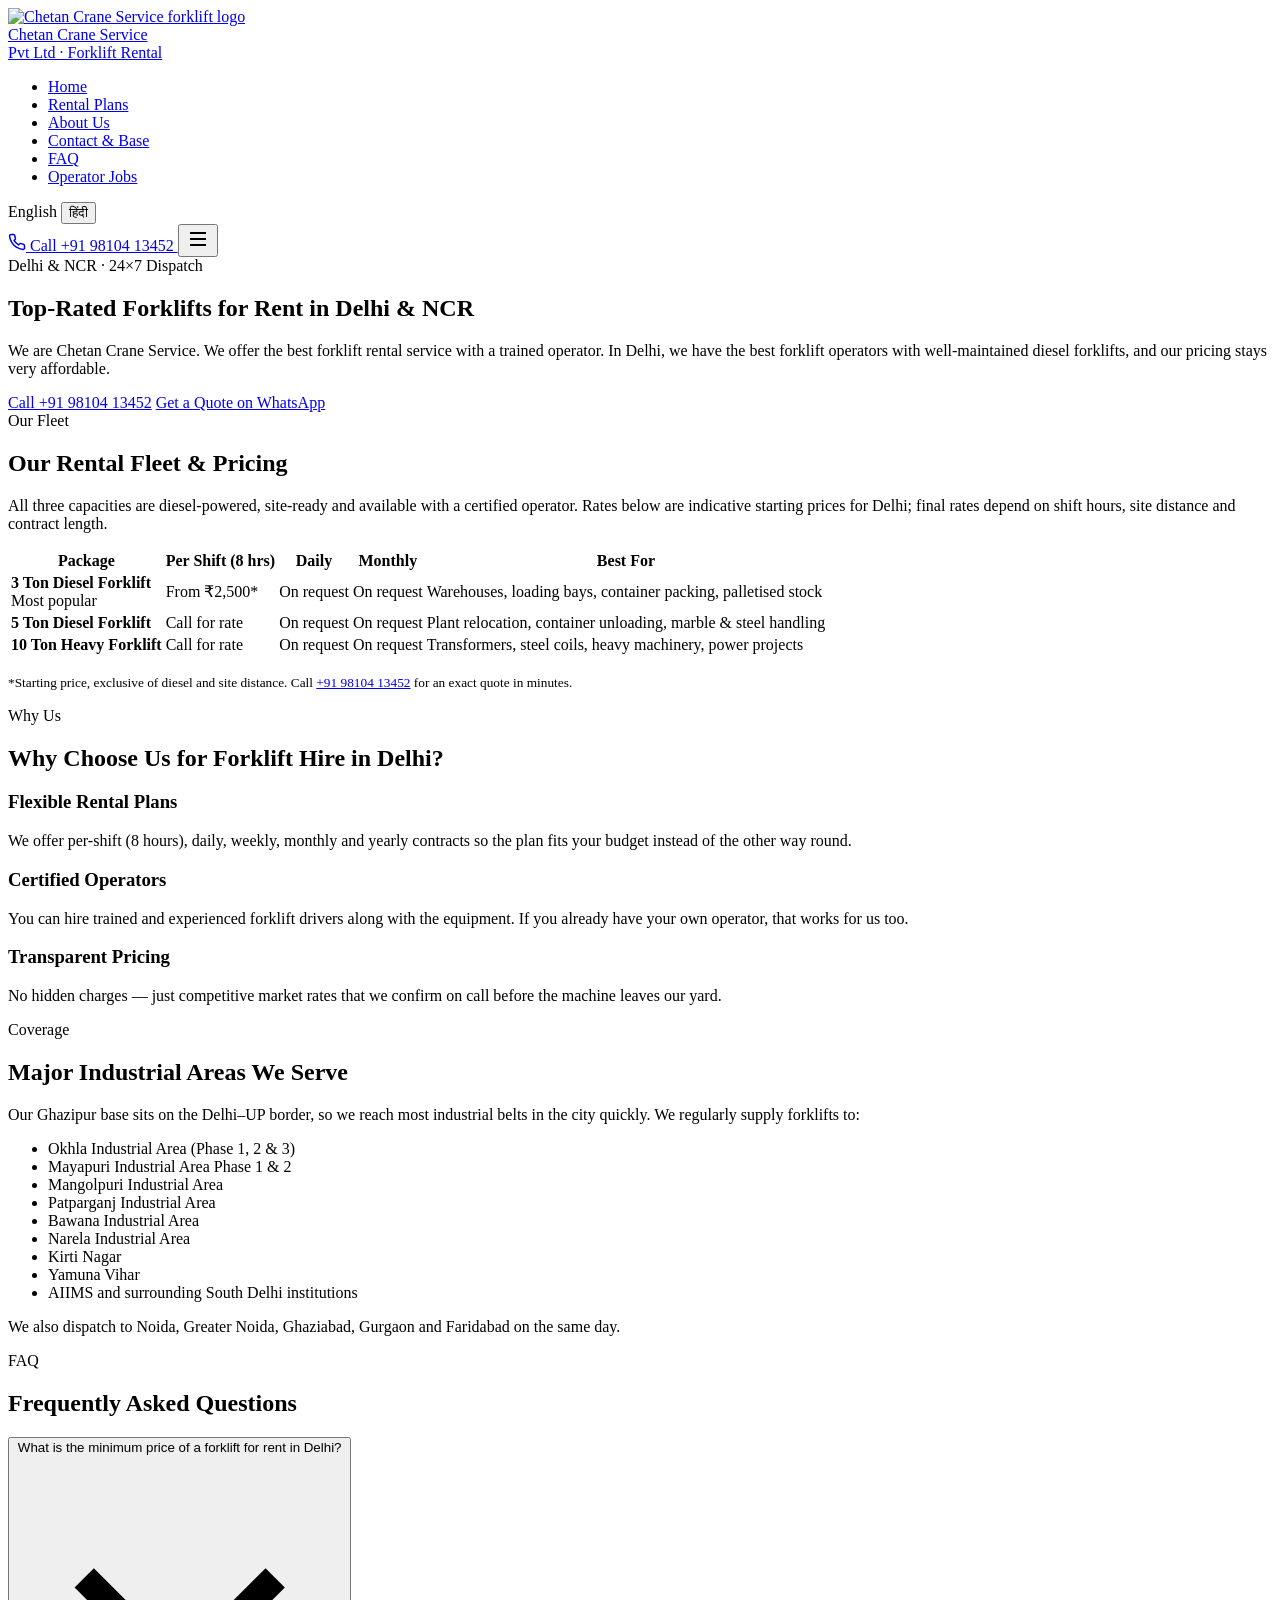
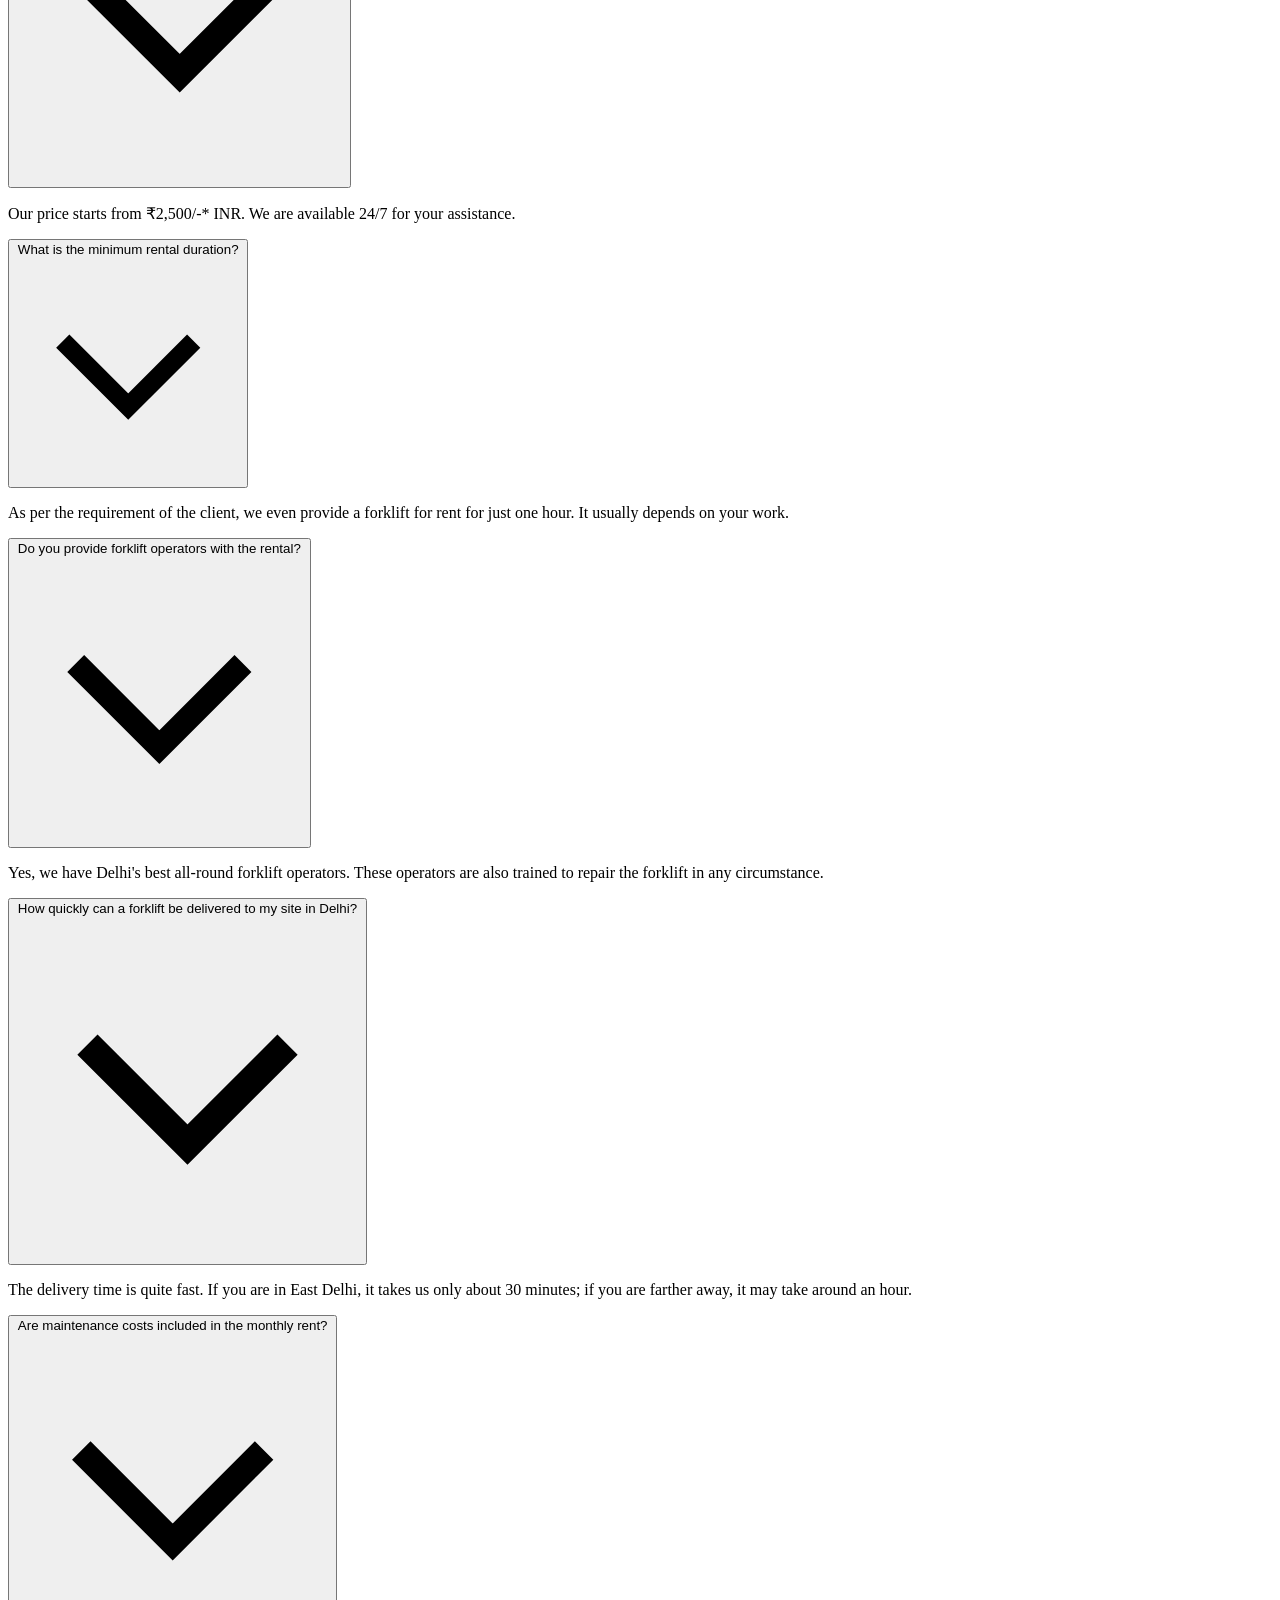
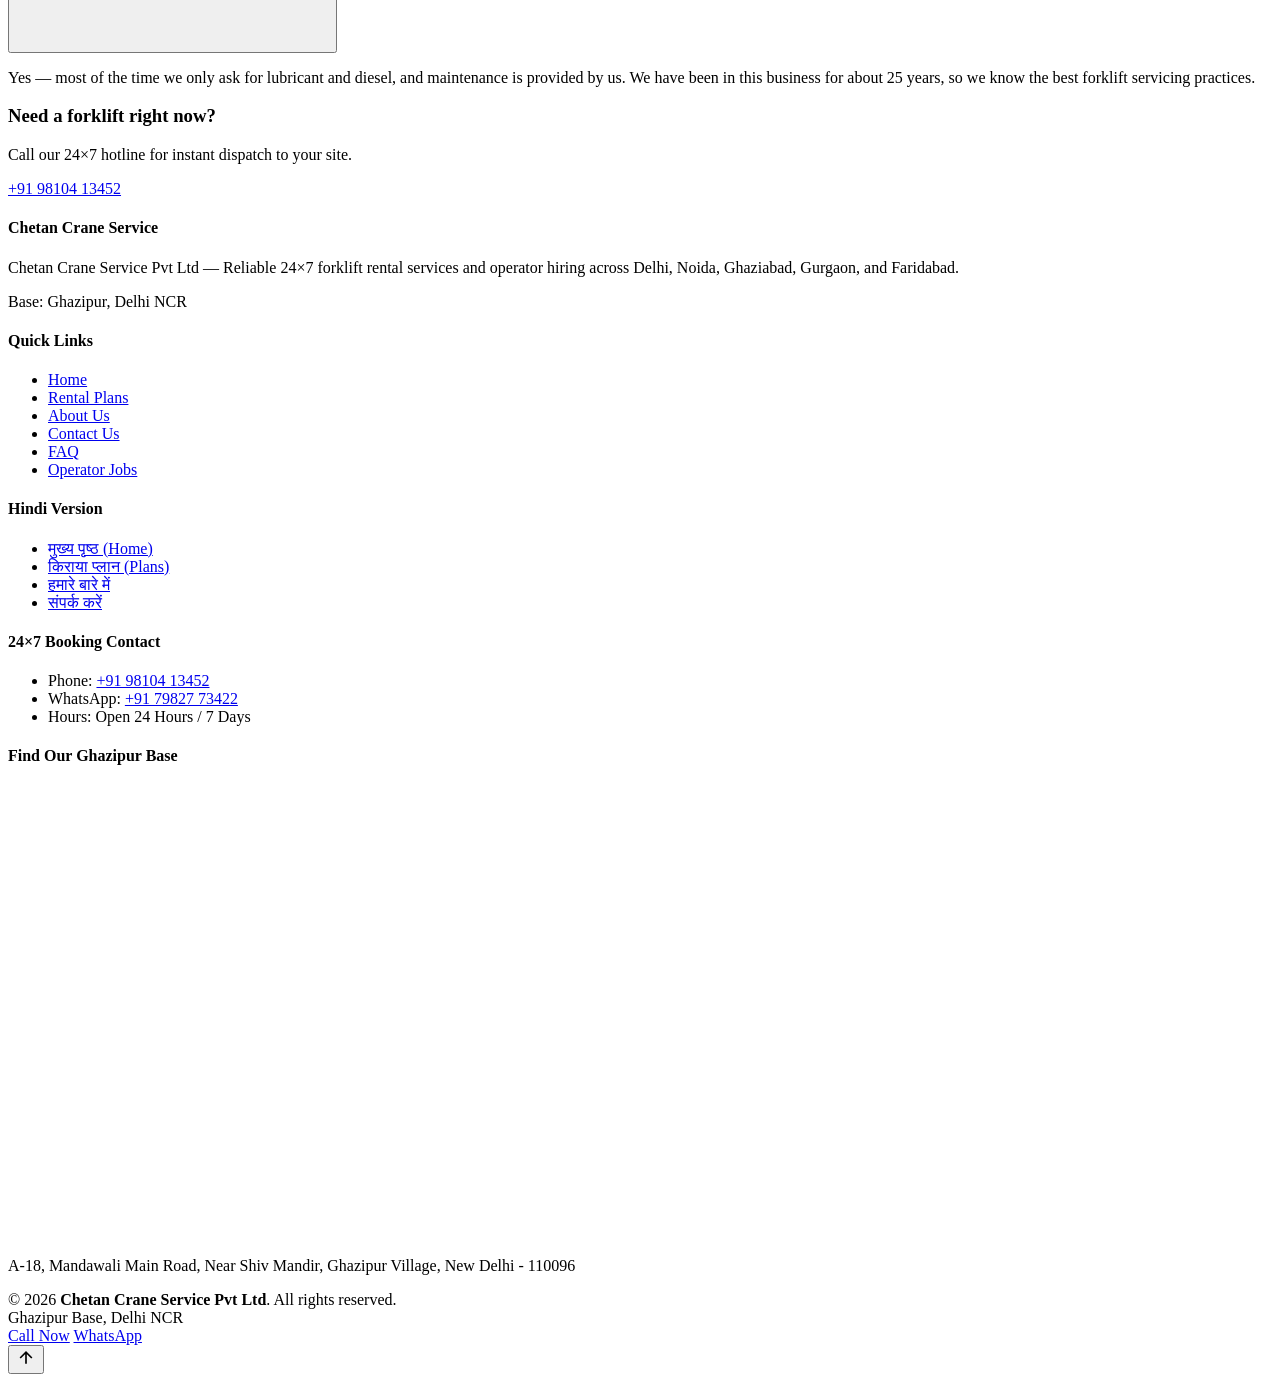
==== public/forklift-for-rent-in-delhi/index.html @ 16ef1bba "Changes Co-authored-by: Chetan19988 <47148775+Chetan19988@users.noreply.github.com>" ====
<!DOCTYPE html>
<html lang="en">
<head>
  <meta charset="UTF-8" />
  <meta name="viewport" content="width=device-width, initial-scale=1, viewport-fit=cover" />
  <link rel="icon" type="image/png" href="/favicon.png" />
  <title>Forklift For Rent In Delhi (50% OFF + 24/7 Support)</title>
  <meta name="description" content="Need a forklift for rent in Delhi? We offer electric, diesel, and heavy-duty forklifts on daily, weekly, or monthly hire. Call now for competitive rates!" />
  <meta name="keywords" content="forklift for rent in Delhi, forklift rental service in Delhi, forklift Delhi, forklift on hire Delhi NCR, 3 ton forklift rent Delhi" />

  <link rel="canonical" href="https://forkliftforrent.in/forklift-for-rent-in-delhi/" />
  <link rel="alternate" hreflang="en" href="https://forkliftforrent.in/forklift-for-rent-in-delhi/" />
  <link rel="alternate" hreflang="x-default" href="https://forkliftforrent.in/forklift-for-rent-in-delhi/" />

  <link rel="preconnect" href="https://fonts.googleapis.com" />
  <link rel="preconnect" href="https://fonts.gstatic.com" crossorigin />
  <link href="https://fonts.googleapis.com/css2?family=Plus+Jakarta+Sans:wght@400;500;600;700;800&display=swap" rel="stylesheet" />

  <script src="/js/lang.js"></script>
  <link rel="stylesheet" href="/css/style.css" />

  <meta property="og:type" content="website" />
  <meta property="og:site_name" content="Chetan Crane Service Pvt Ltd" />
  <meta property="og:locale" content="en_IN" />
  <meta property="og:title" content="Forklift For Rent In Delhi (50% OFF + 24/7 Support)" />
  <meta property="og:description" content="Diesel and heavy-duty forklifts on rent in Delhi with trained operators. Per-shift, daily, weekly and monthly hire. Call for competitive rates." />
  <meta property="og:url" content="https://forkliftforrent.in/forklift-for-rent-in-delhi/" />
  <meta property="og:image" content="https://forkliftforrent.in/forklift-logo.png" />
  <meta name="twitter:card" content="summary" />
  <meta name="twitter:title" content="Forklift For Rent In Delhi (50% OFF + 24/7 Support)" />
  <meta name="twitter:description" content="Diesel and heavy-duty forklifts on rent in Delhi with trained operators. Per-shift, daily, weekly and monthly hire." />
  <meta name="twitter:image" content="https://forkliftforrent.in/forklift-logo.png" />
  <meta name="robots" content="index, follow, max-image-preview:large, max-snippet:-1" />
  <meta name="author" content="Chetan Crane Service Pvt Ltd" />
  <meta name="geo.region" content="IN-DL" />
  <meta name="geo.placename" content="Ghazipur, New Delhi" />

  <script type="application/ld+json">{"@context":"https://schema.org","@type":"LocalBusiness","@id":"https://forkliftforrent.in/#business","name":"Chetan Crane Service Pvt Ltd","url":"https://forkliftforrent.in/forklift-for-rent-in-delhi/","image":"https://forkliftforrent.in/forklift-logo.png","logo":"https://forkliftforrent.in/forklift-logo.png","telephone":"+91-98104-13452","description":"Forklift for rent in Delhi. 3 Ton, 5 Ton and 10 Ton diesel forklifts with trained operators, available 24x7 from our Ghazipur base.","address":{"@type":"PostalAddress","streetAddress":"A-18, Mandawali Main Road, Near Shiv Mandir, Ghazipur Village","addressLocality":"New Delhi","addressRegion":"Delhi","postalCode":"110096","addressCountry":"IN"},"geo":{"@type":"GeoCoordinates","latitude":28.6252,"longitude":77.3183},"priceRange":"From INR 2500","openingHoursSpecification":[{"@type":"OpeningHoursSpecification","dayOfWeek":["Monday","Tuesday","Wednesday","Thursday","Friday","Saturday","Sunday"],"opens":"00:00","closes":"23:59"}],"areaServed":[{"@type":"City","name":"Delhi"},{"@type":"City","name":"Noida"},{"@type":"City","name":"Ghaziabad"},{"@type":"City","name":"Gurgaon"},{"@type":"City","name":"Faridabad"}]}</script>

  <script type="application/ld+json">{"@context":"https://schema.org","@type":"FAQPage","mainEntity":[{"@type":"Question","name":"What is the minimum price of a forklift for rent in Delhi?","acceptedAnswer":{"@type":"Answer","text":"Our price starts from INR 2,500/-* and we are available 24/7 for your assistance."}},{"@type":"Question","name":"What is the minimum rental duration?","acceptedAnswer":{"@type":"Answer","text":"As per the requirement of the client we even provide a forklift on rent for one hour. It usually depends on your work."}},{"@type":"Question","name":"Do you provide forklift operators with the rental?","acceptedAnswer":{"@type":"Answer","text":"Yes, we have Delhi's best all-round forklift operators. They are also trained to repair the forklift in any circumstance."}},{"@type":"Question","name":"How quickly can a forklift be delivered to my site in Delhi?","acceptedAnswer":{"@type":"Answer","text":"Delivery is quite fast. If you are in East Delhi it takes us about 30 minutes; if you are farther away it may take around an hour."}},{"@type":"Question","name":"Are maintenance costs included in the monthly rent?","acceptedAnswer":{"@type":"Answer","text":"Most of the time we only ask for diesel and lubricant; maintenance is generally handled by us. With about 25 years in this business, we know forklift servicing well."}}]}</script>
</head>
<body>

  <header class="site-header">
    <div class="container header-inner">
      <a href="/" class="brand-logo">
        <img class="brand-icon" src="/forklift-logo.png" alt="Chetan Crane Service forklift logo" width="46" height="46" />
        <div>
          <div class="brand-title">Chetan Crane Service</div>
          <div class="brand-subtitle">Pvt Ltd · Forklift Rental</div>
        </div>
      </a>

      <nav>
        <ul class="nav-menu" id="navMenu">
          <li><a href="/" class="nav-link">Home</a></li>
          <li><a href="/services.html" class="nav-link">Rental Plans</a></li>
          <li><a href="/about.html" class="nav-link">About Us</a></li>
          <li><a href="/contact.html" class="nav-link">Contact &amp; Base</a></li>
          <li><a href="/faq.html" class="nav-link">FAQ</a></li>
          <li><a href="/operator-jobs.html" class="nav-link nav-cta-link">Operator Jobs</a></li>
        </ul>
      </nav>

      <div class="header-right">
        <div class="lang-toggle" id="langTogglePill">
          <span class="lang-btn active">English</span>
          <button type="button" onclick="switchChetanLanguage('hi')" class="lang-btn">हिंदी</button>
        </div>

        <a href="tel:+919810413452" class="header-cta">
          <svg width="18" height="18" fill="none" stroke="currentColor" stroke-width="2" viewBox="0 0 24 24"><path d="M22 16.92v3a2 2 0 0 1-2.18 2 19.79 19.79 0 0 1-8.63-3.07 19.5 19.5 0 0 1-6-6 19.79 19.79 0 0 1-3.07-8.67A2 2 0 0 1 4.11 2h3a2 2 0 0 1 2 1.72 12.84 12.84 0 0 0 .7 2.81 2 2 0 0 1-.45 2.11L8.09 9.91a16 16 0 0 0 6 6l1.27-1.27a2 2 0 0 1 2.11-.45 12.84 12.84 0 0 0 2.81.7A2 2 0 0 1 22 16.92z"></path></svg>
          Call +91&nbsp;98104&nbsp;13452
        </a>

        <button class="mobile-toggle" id="mobileToggle" aria-label="Toggle navigation menu" aria-expanded="false">
          <svg width="24" height="24" fill="none" stroke="currentColor" stroke-width="2" viewBox="0 0 24 24"><path d="M4 6h16M4 12h16M4 18h16"></path></svg>
        </button>
      </div>
    </div>
  </header>

  <section class="page-hero">
    <div class="container">
      <div class="hero-badge reveal">
        <span class="pulse-dot"></span>
        Delhi &amp; NCR · 24×7 Dispatch
      </div>
      <h1 class="hero-title page-title reveal">Top-Rated Forklifts for Rent in Delhi &amp; NCR</h1>
      <p class="hero-subtitle page-subtitle reveal" data-delay="100">We are Chetan Crane Service. We offer the best forklift rental service with a trained operator. In Delhi, we have the best forklift operators with well-maintained diesel forklifts, and our pricing stays very affordable.</p>
      <div class="guarantee-buttons reveal" data-delay="160">
        <a href="tel:+919810413452" class="btn btn-primary btn-lg">Call +91&nbsp;98104&nbsp;13452</a>
        <a href="https://wa.me/917982773422?text=Hello%20Chetan%20Crane%20Service,%20I%20need%20a%20forklift%20for%20rent%20in%20Delhi." class="btn btn-whatsapp">Get a Quote on WhatsApp</a>
      </div>
    </div>
  </section>

  <section class="section">
    <div class="container">
      <div class="section-title-wrap reveal">
        <div class="section-tag">Our Fleet</div>
        <h2 class="section-title">Our Rental Fleet &amp; Pricing</h2>
      </div>

      <div class="prose-block reveal">
        <p>All three capacities are diesel-powered, site-ready and available with a certified operator. Rates below are indicative starting prices for Delhi; final rates depend on shift hours, site distance and contract length.</p>
        <table>
          <thead>
            <tr>
              <th>Package</th>
              <th>Per Shift (8 hrs)</th>
              <th>Daily</th>
              <th>Monthly</th>
              <th>Best For</th>
            </tr>
          </thead>
          <tbody>
            <tr>
              <td><strong>3 Ton Diesel Forklift</strong><br />Most popular</td>
              <td>From ₹2,500*</td>
              <td>On request</td>
              <td>On request</td>
              <td>Warehouses, loading bays, container packing, palletised stock</td>
            </tr>
            <tr>
              <td><strong>5 Ton Diesel Forklift</strong></td>
              <td>Call for rate</td>
              <td>On request</td>
              <td>On request</td>
              <td>Plant relocation, container unloading, marble &amp; steel handling</td>
            </tr>
            <tr>
              <td><strong>10 Ton Heavy Forklift</strong></td>
              <td>Call for rate</td>
              <td>On request</td>
              <td>On request</td>
              <td>Transformers, steel coils, heavy machinery, power projects</td>
            </tr>
          </tbody>
        </table>
        <p><small>*Starting price, exclusive of diesel and site distance. Call <a href="tel:+919810413452">+91 98104 13452</a> for an exact quote in minutes.</small></p>
      </div>
    </div>
  </section>

  <section class="section section-alt">
    <div class="container">
      <div class="section-title-wrap reveal">
        <div class="section-tag">Why Us</div>
        <h2 class="section-title">Why Choose Us for Forklift Hire in Delhi?</h2>
      </div>
      <div class="prose-block reveal">
        <h3>Flexible Rental Plans</h3>
        <p>We offer per-shift (8 hours), daily, weekly, monthly and yearly contracts so the plan fits your budget instead of the other way round.</p>
        <h3>Certified Operators</h3>
        <p>You can hire trained and experienced forklift drivers along with the equipment. If you already have your own operator, that works for us too.</p>
        <h3>Transparent Pricing</h3>
        <p>No hidden charges — just competitive market rates that we confirm on call before the machine leaves our yard.</p>
      </div>
    </div>
  </section>

  <section class="section">
    <div class="container">
      <div class="section-title-wrap reveal">
        <div class="section-tag">Coverage</div>
        <h2 class="section-title">Major Industrial Areas We Serve</h2>
      </div>
      <div class="prose-block reveal">
        <p>Our Ghazipur base sits on the Delhi–UP border, so we reach most industrial belts in the city quickly. We regularly supply forklifts to:</p>
        <ul>
          <li>Okhla Industrial Area (Phase 1, 2 &amp; 3)</li>
          <li>Mayapuri Industrial Area Phase 1 &amp; 2</li>
          <li>Mangolpuri Industrial Area</li>
          <li>Patparganj Industrial Area</li>
          <li>Bawana Industrial Area</li>
          <li>Narela Industrial Area</li>
          <li>Kirti Nagar</li>
          <li>Yamuna Vihar</li>
          <li>AIIMS and surrounding South Delhi institutions</li>
        </ul>
        <p>We also dispatch to Noida, Greater Noida, Ghaziabad, Gurgaon and Faridabad on the same day.</p>
      </div>
    </div>
  </section>

  <section class="section section-alt">
    <div class="container">
      <div class="section-title-wrap reveal">
        <div class="section-tag">FAQ</div>
        <h2 class="section-title">Frequently Asked Questions</h2>
      </div>

      <div class="faq-list">
        <div class="faq-item active reveal">
          <button class="faq-question">
            <span>What is the minimum price of a forklift for rent in Delhi?</span>
            <svg class="faq-chevron" fill="none" stroke="currentColor" stroke-width="2" viewBox="0 0 24 24"><path d="M19 9l-7 7-7-7"></path></svg>
          </button>
          <div class="faq-answer">
            <p>Our price starts from ₹2,500/-* INR. We are available 24/7 for your assistance.</p>
          </div>
        </div>

        <div class="faq-item reveal" data-delay="60">
          <button class="faq-question">
            <span>What is the minimum rental duration?</span>
            <svg class="faq-chevron" fill="none" stroke="currentColor" stroke-width="2" viewBox="0 0 24 24"><path d="M19 9l-7 7-7-7"></path></svg>
          </button>
          <div class="faq-answer">
            <p>As per the requirement of the client, we even provide a forklift for rent for just one hour. It usually depends on your work.</p>
          </div>
        </div>

        <div class="faq-item reveal" data-delay="120">
          <button class="faq-question">
            <span>Do you provide forklift operators with the rental?</span>
            <svg class="faq-chevron" fill="none" stroke="currentColor" stroke-width="2" viewBox="0 0 24 24"><path d="M19 9l-7 7-7-7"></path></svg>
          </button>
          <div class="faq-answer">
            <p>Yes, we have Delhi's best all-round forklift operators. These operators are also trained to repair the forklift in any circumstance.</p>
          </div>
        </div>

        <div class="faq-item reveal" data-delay="180">
          <button class="faq-question">
            <span>How quickly can a forklift be delivered to my site in Delhi?</span>
            <svg class="faq-chevron" fill="none" stroke="currentColor" stroke-width="2" viewBox="0 0 24 24"><path d="M19 9l-7 7-7-7"></path></svg>
          </button>
          <div class="faq-answer">
            <p>The delivery time is quite fast. If you are in East Delhi, it takes us only about 30 minutes; if you are farther away, it may take around an hour.</p>
          </div>
        </div>

        <div class="faq-item reveal" data-delay="240">
          <button class="faq-question">
            <span>Are maintenance costs included in the monthly rent?</span>
            <svg class="faq-chevron" fill="none" stroke="currentColor" stroke-width="2" viewBox="0 0 24 24"><path d="M19 9l-7 7-7-7"></path></svg>
          </button>
          <div class="faq-answer">
            <p>Yes — most of the time we only ask for lubricant and diesel, and maintenance is provided by us. We have been in this business for about 25 years, so we know the best forklift servicing practices.</p>
          </div>
        </div>
      </div>
    </div>
  </section>

  <footer class="site-footer">
    <div class="container">
      <div class="footer-cta-band reveal">
        <div>
          <h3 class="footer-cta-title">Need a forklift right now?</h3>
          <p class="footer-cta-text">Call our 24×7 hotline for instant dispatch to your site.</p>
        </div>
        <a href="tel:+919810413452" class="btn btn-primary btn-lg">+91 98104 13452</a>
      </div>

      <div class="footer-grid">
        <div class="footer-col footer-brand">
          <h4>Chetan Crane Service</h4>
          <p>Chetan Crane Service Pvt Ltd — Reliable 24×7 forklift rental services and operator hiring across Delhi, Noida, Ghaziabad, Gurgaon, and Faridabad.</p>
          <span class="base-pin">Base: Ghazipur, Delhi NCR</span>
        </div>

        <div class="footer-col">
          <h4>Quick Links</h4>
          <ul class="footer-links">
            <li><a href="/">Home</a></li>
            <li><a href="/services.html">Rental Plans</a></li>
            <li><a href="/about.html">About Us</a></li>
            <li><a href="/contact.html">Contact Us</a></li>
            <li><a href="/faq.html">FAQ</a></li>
            <li><a href="/operator-jobs.html">Operator Jobs</a></li>
          </ul>
        </div>

        <div class="footer-col">
          <h4>Hindi Version</h4>
          <ul class="footer-links">
            <li><a href="/hi/index.html">मुख्य पृष्ठ (Home)</a></li>
            <li><a href="/hi/services.html">किराया प्लान (Plans)</a></li>
            <li><a href="/hi/about.html">हमारे बारे में</a></li>
            <li><a href="/hi/contact.html">संपर्क करें</a></li>
          </ul>
        </div>

        <div class="footer-col">
          <h4>24×7 Booking Contact</h4>
          <ul class="footer-contact">
            <li><span>Phone: <a href="tel:+919810413452">+91 98104 13452</a></span></li>
            <li><span>WhatsApp: <a href="https://wa.me/917982773422">+91 79827 73422</a></span></li>
            <li><span>Hours: Open 24 Hours / 7 Days</span></li>
          </ul>
        </div>
      </div>

      <div class="footer-map reveal">
        <h4 class="footer-map-title">Find Our Ghazipur Base</h4>
        <div class="map-wrap">
          <iframe src="https://www.google.com/maps/embed?pb=!1m18!1m12!1m3!1d3501.8902652965844!2d77.31348977550084!3d28.63305077566448!2m3!1f0!2f0!3f0!3m2!1i1024!2i768!4f13.1!3m3!1m2!1s0x390cfb5b1bf3e327%3A0xcd780ca3c263e98d!2sForklift%20for%20rent%20by%20Chetan%20Crane%20Service!5e0!3m2!1sen!2sin!4v1787172314014!5m2!1sen!2sin" width="600" height="450" style="border:0;" allowfullscreen="" loading="lazy" referrerpolicy="strict-origin-when-cross-origin" title="Chetan Crane Service Ghazipur base location"></iframe>
        </div>
        <p class="footer-map-address">A-18, Mandawali Main Road, Near Shiv Mandir, Ghazipur Village, New Delhi - 110096</p>
      </div>

      <div class="footer-bottom">
        <div>&copy; 2026 <strong>Chetan Crane Service Pvt Ltd</strong>. All rights reserved.</div>
        <div>Ghazipur Base, Delhi NCR</div>
      </div>
    </div>
  </footer>

  <div class="mobile-action-bar">
    <div class="mobile-action-grid">
      <a href="tel:+919810413452" class="btn btn-primary">Call Now</a>
      <a href="https://wa.me/917982773422?text=Hello%20Chetan%20Crane%20Service,%20I%20need%20a%20forklift%20for%20rent%20in%20Delhi." class="btn btn-whatsapp">WhatsApp</a>
    </div>
  </div>

  <button class="to-top" aria-label="Back to top">
    <svg width="20" height="20" fill="none" stroke="currentColor" stroke-width="2" viewBox="0 0 24 24"><path d="M12 19V5M5 12l7-7 7 7"></path></svg>
  </button>

  <script src="/js/main.js"></script>
</body>
</html>
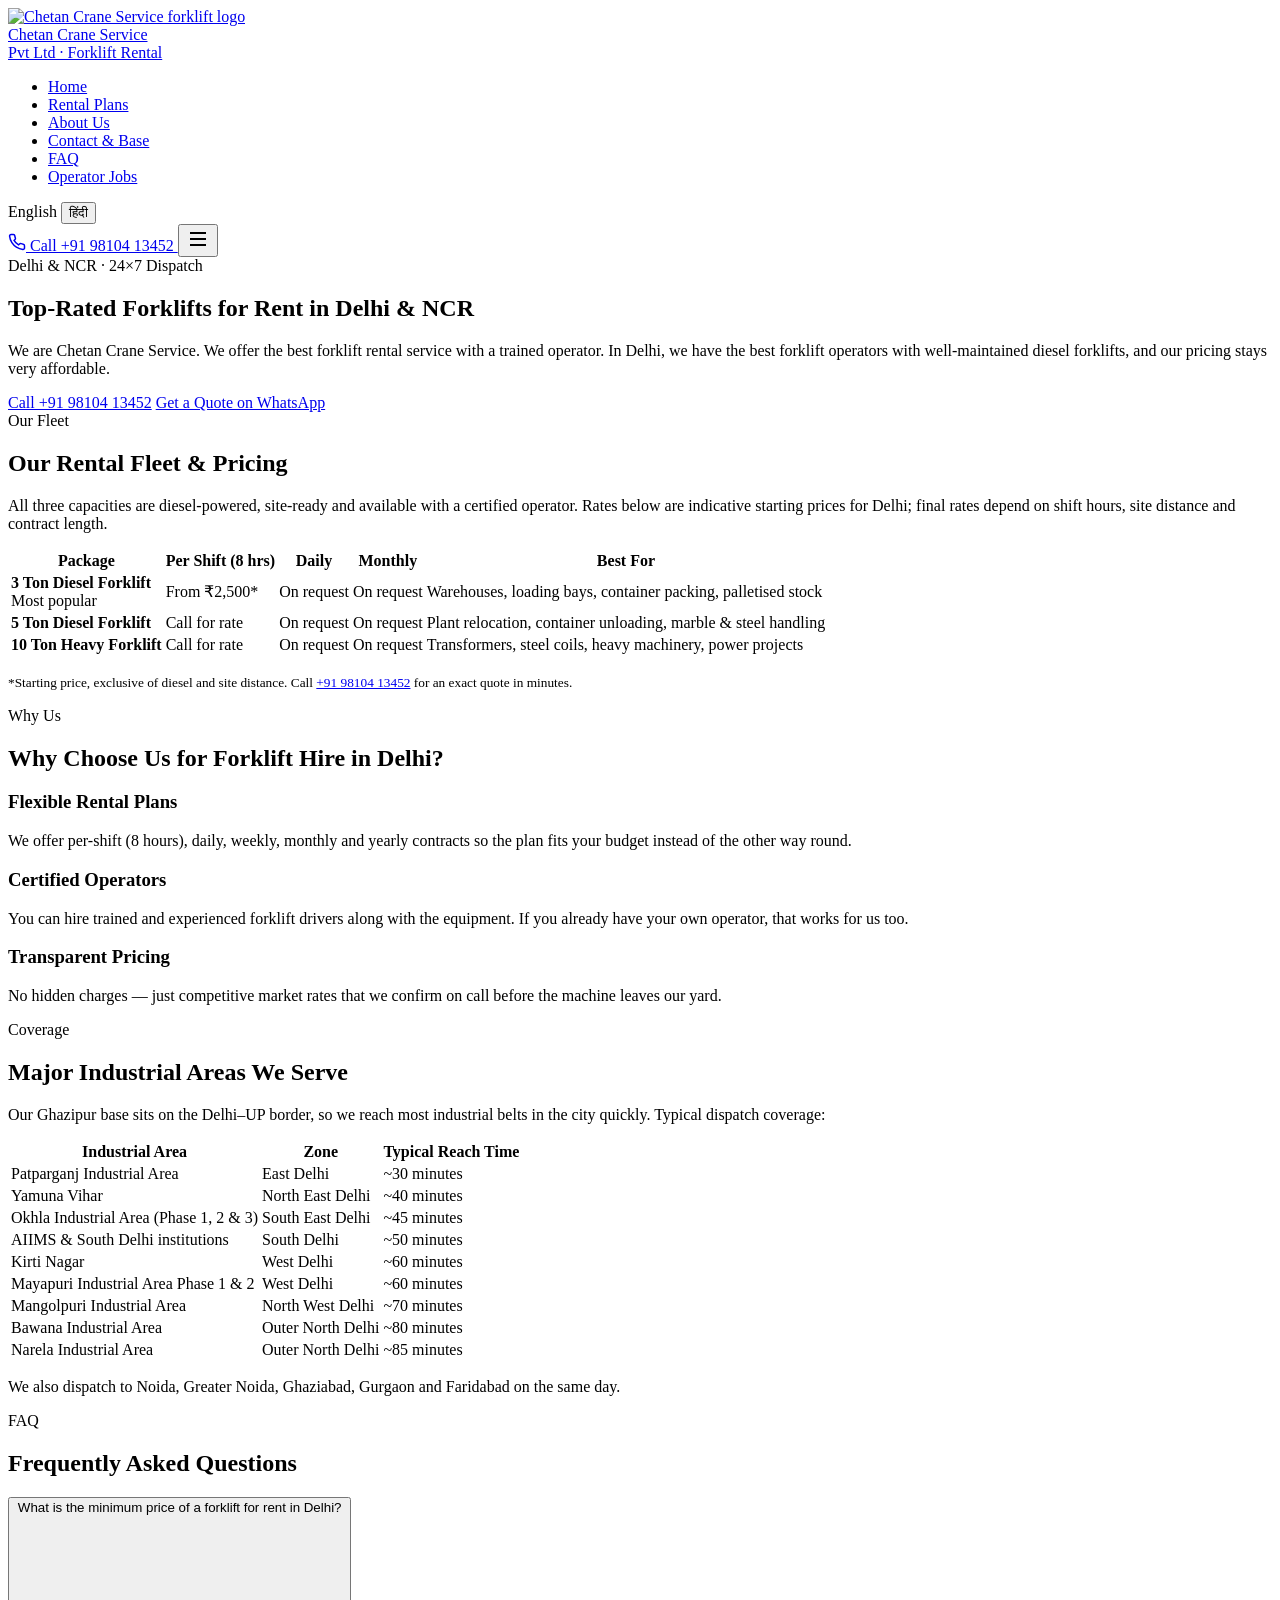
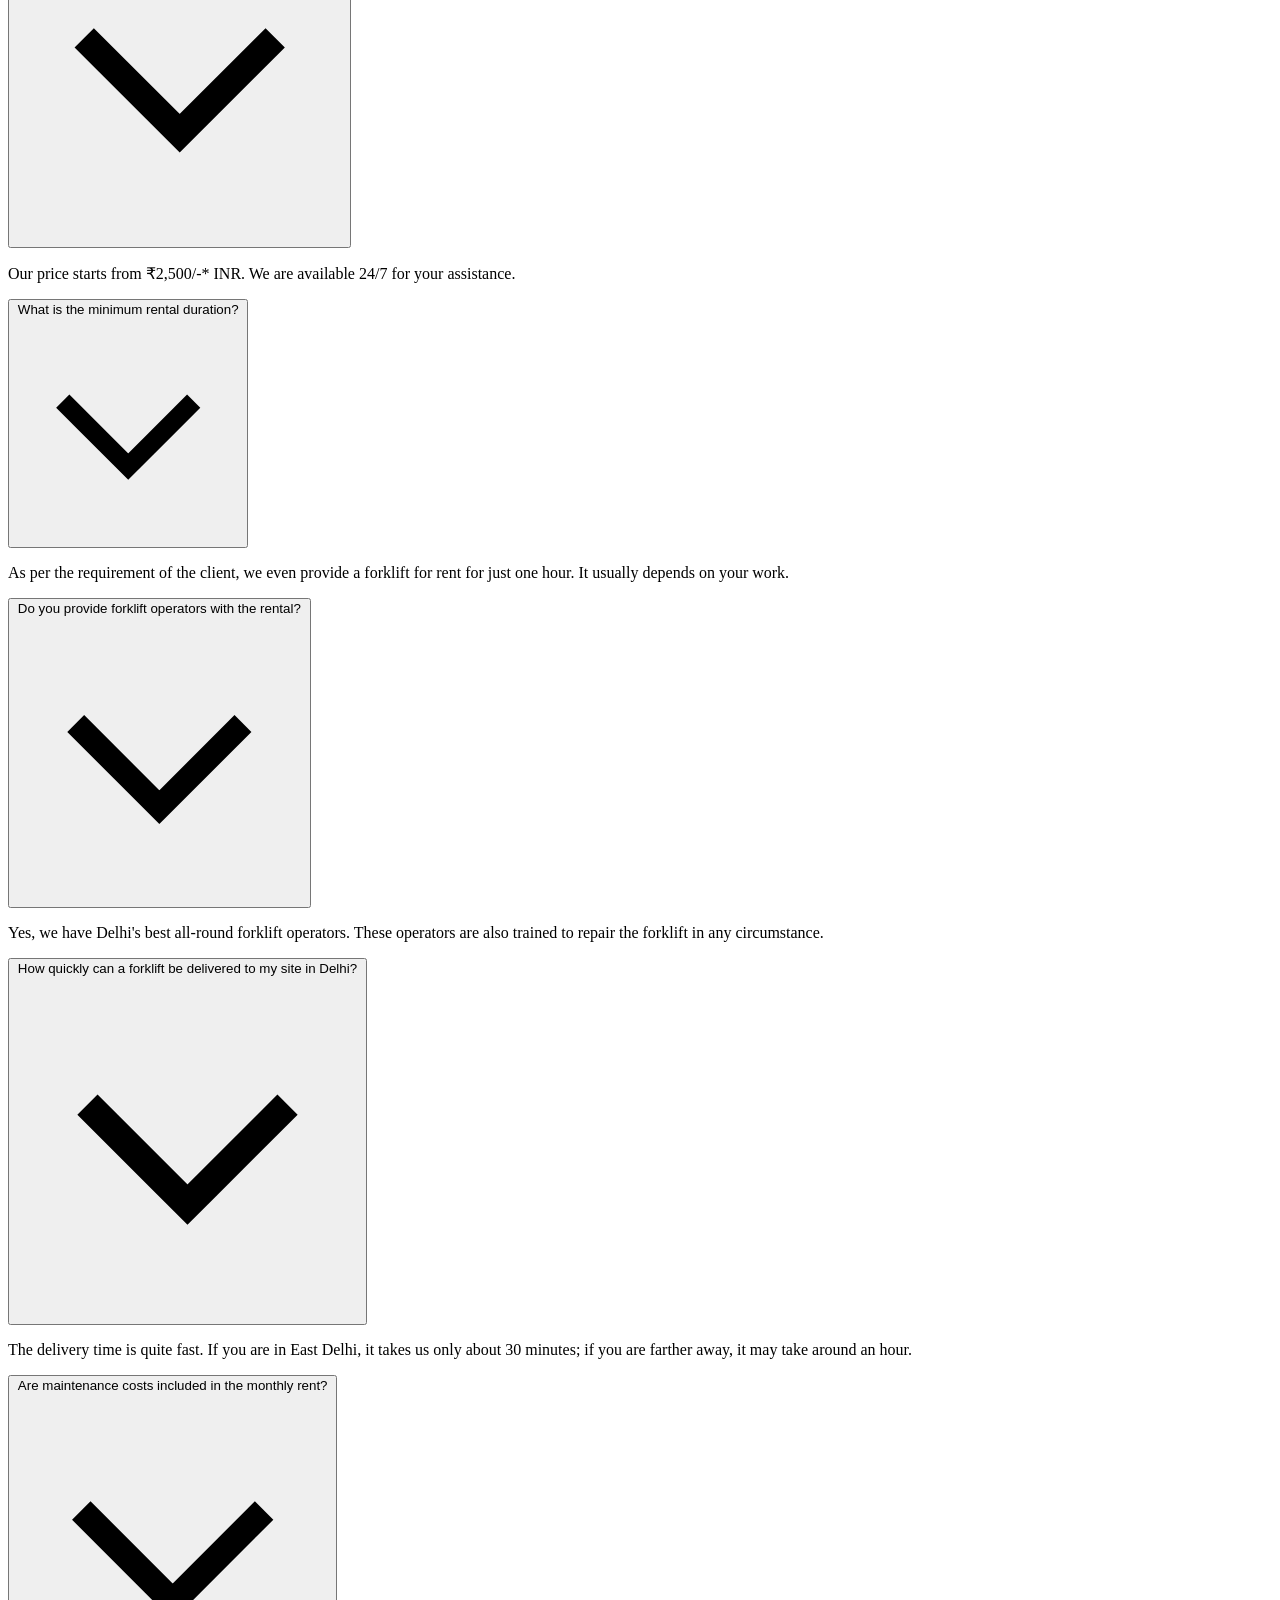
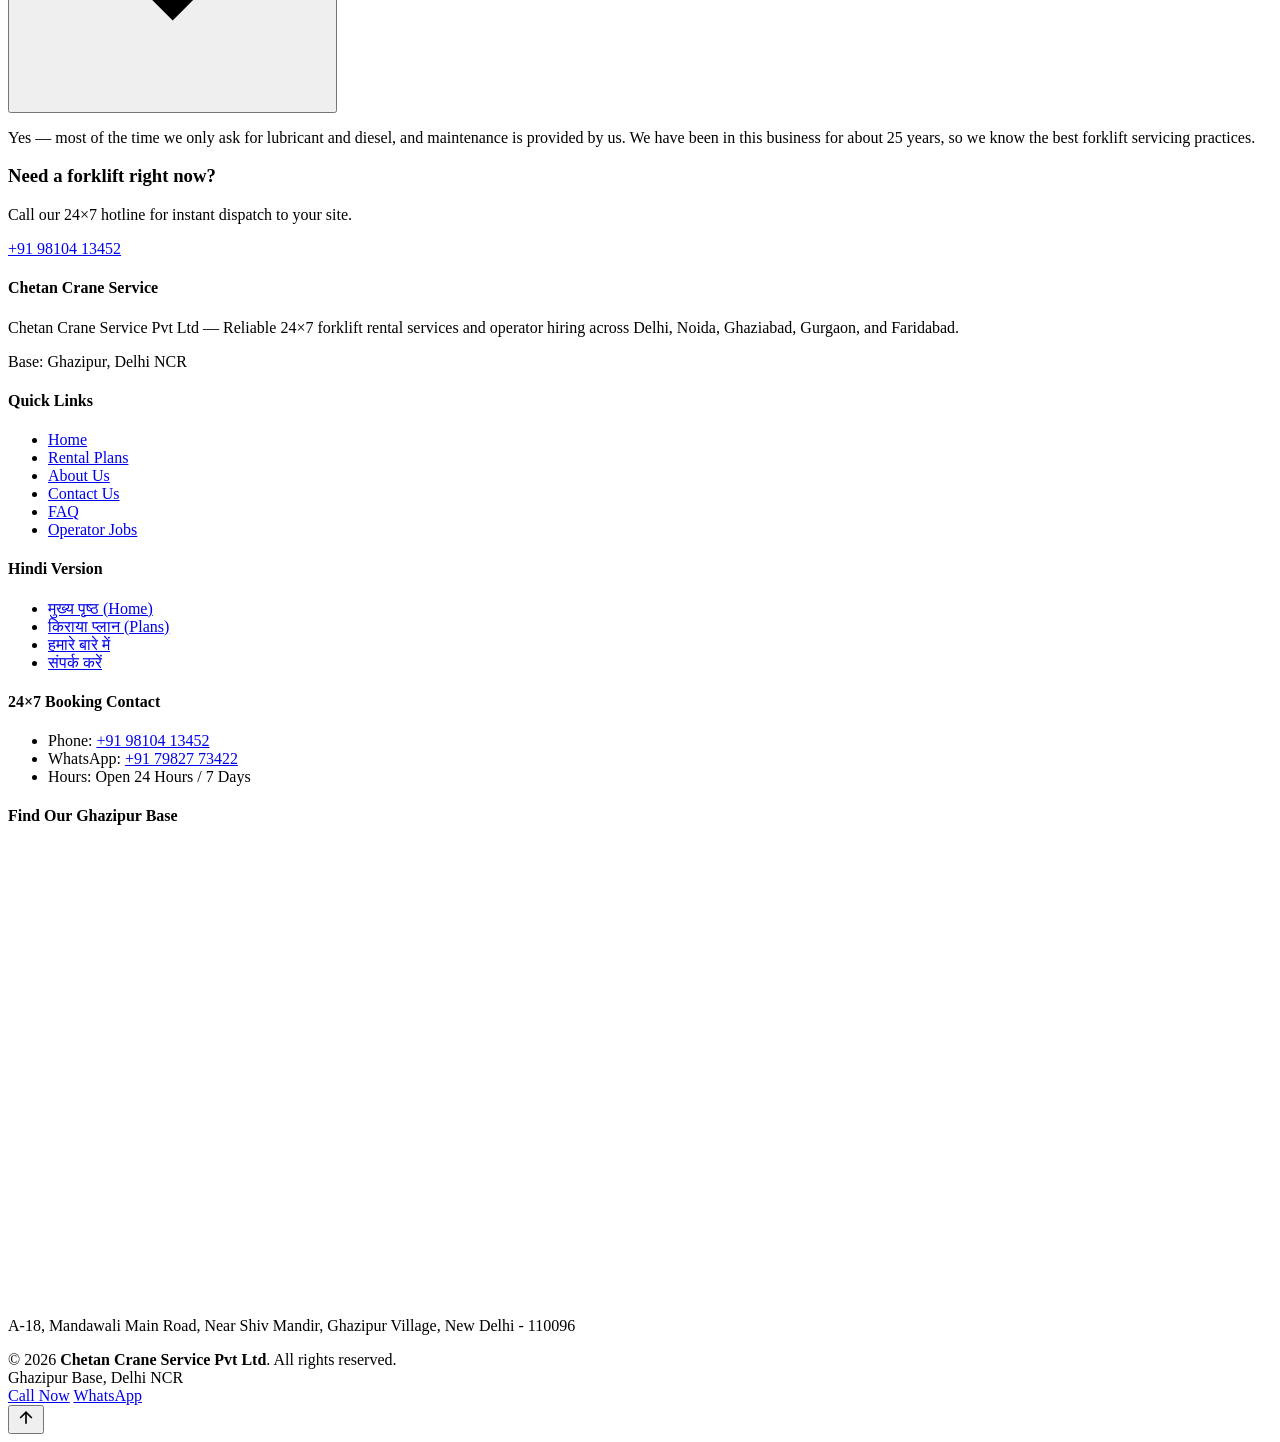
==== commit d4d75f4d: "Changes Co-authored-by: Chetan19988 <47148775+Chetan19988@users.noreply.github.com>" ====
--- a/public/forklift-for-rent-in-delhi/index.html
+++ b/public/forklift-for-rent-in-delhi/index.html
@@ -167,20 +167,30 @@
         <h2 class="section-title">Major Industrial Areas We Serve</h2>
       </div>
       <div class="prose-block reveal">
-        <p>Our Ghazipur base sits on the Delhi–UP border, so we reach most industrial belts in the city quickly. We regularly supply forklifts to:</p>
-        <ul>
-          <li>Okhla Industrial Area (Phase 1, 2 &amp; 3)</li>
-          <li>Mayapuri Industrial Area Phase 1 &amp; 2</li>
-          <li>Mangolpuri Industrial Area</li>
-          <li>Patparganj Industrial Area</li>
-          <li>Bawana Industrial Area</li>
-          <li>Narela Industrial Area</li>
-          <li>Kirti Nagar</li>
-          <li>Yamuna Vihar</li>
-          <li>AIIMS and surrounding South Delhi institutions</li>
-        </ul>
+        <p>Our Ghazipur base sits on the Delhi–UP border, so we reach most industrial belts in the city quickly. Typical dispatch coverage:</p>
+        <table>
+          <thead>
+            <tr>
+              <th>Industrial Area</th>
+              <th>Zone</th>
+              <th>Typical Reach Time</th>
+            </tr>
+          </thead>
+          <tbody>
+            <tr><td>Patparganj Industrial Area</td><td>East Delhi</td><td>~30 minutes</td></tr>
+            <tr><td>Yamuna Vihar</td><td>North East Delhi</td><td>~40 minutes</td></tr>
+            <tr><td>Okhla Industrial Area (Phase 1, 2 &amp; 3)</td><td>South East Delhi</td><td>~45 minutes</td></tr>
+            <tr><td>AIIMS &amp; South Delhi institutions</td><td>South Delhi</td><td>~50 minutes</td></tr>
+            <tr><td>Kirti Nagar</td><td>West Delhi</td><td>~60 minutes</td></tr>
+            <tr><td>Mayapuri Industrial Area Phase 1 &amp; 2</td><td>West Delhi</td><td>~60 minutes</td></tr>
+            <tr><td>Mangolpuri Industrial Area</td><td>North West Delhi</td><td>~70 minutes</td></tr>
+            <tr><td>Bawana Industrial Area</td><td>Outer North Delhi</td><td>~80 minutes</td></tr>
+            <tr><td>Narela Industrial Area</td><td>Outer North Delhi</td><td>~85 minutes</td></tr>
+          </tbody>
+        </table>
         <p>We also dispatch to Noida, Greater Noida, Ghaziabad, Gurgaon and Faridabad on the same day.</p>
       </div>
+
     </div>
   </section>
 
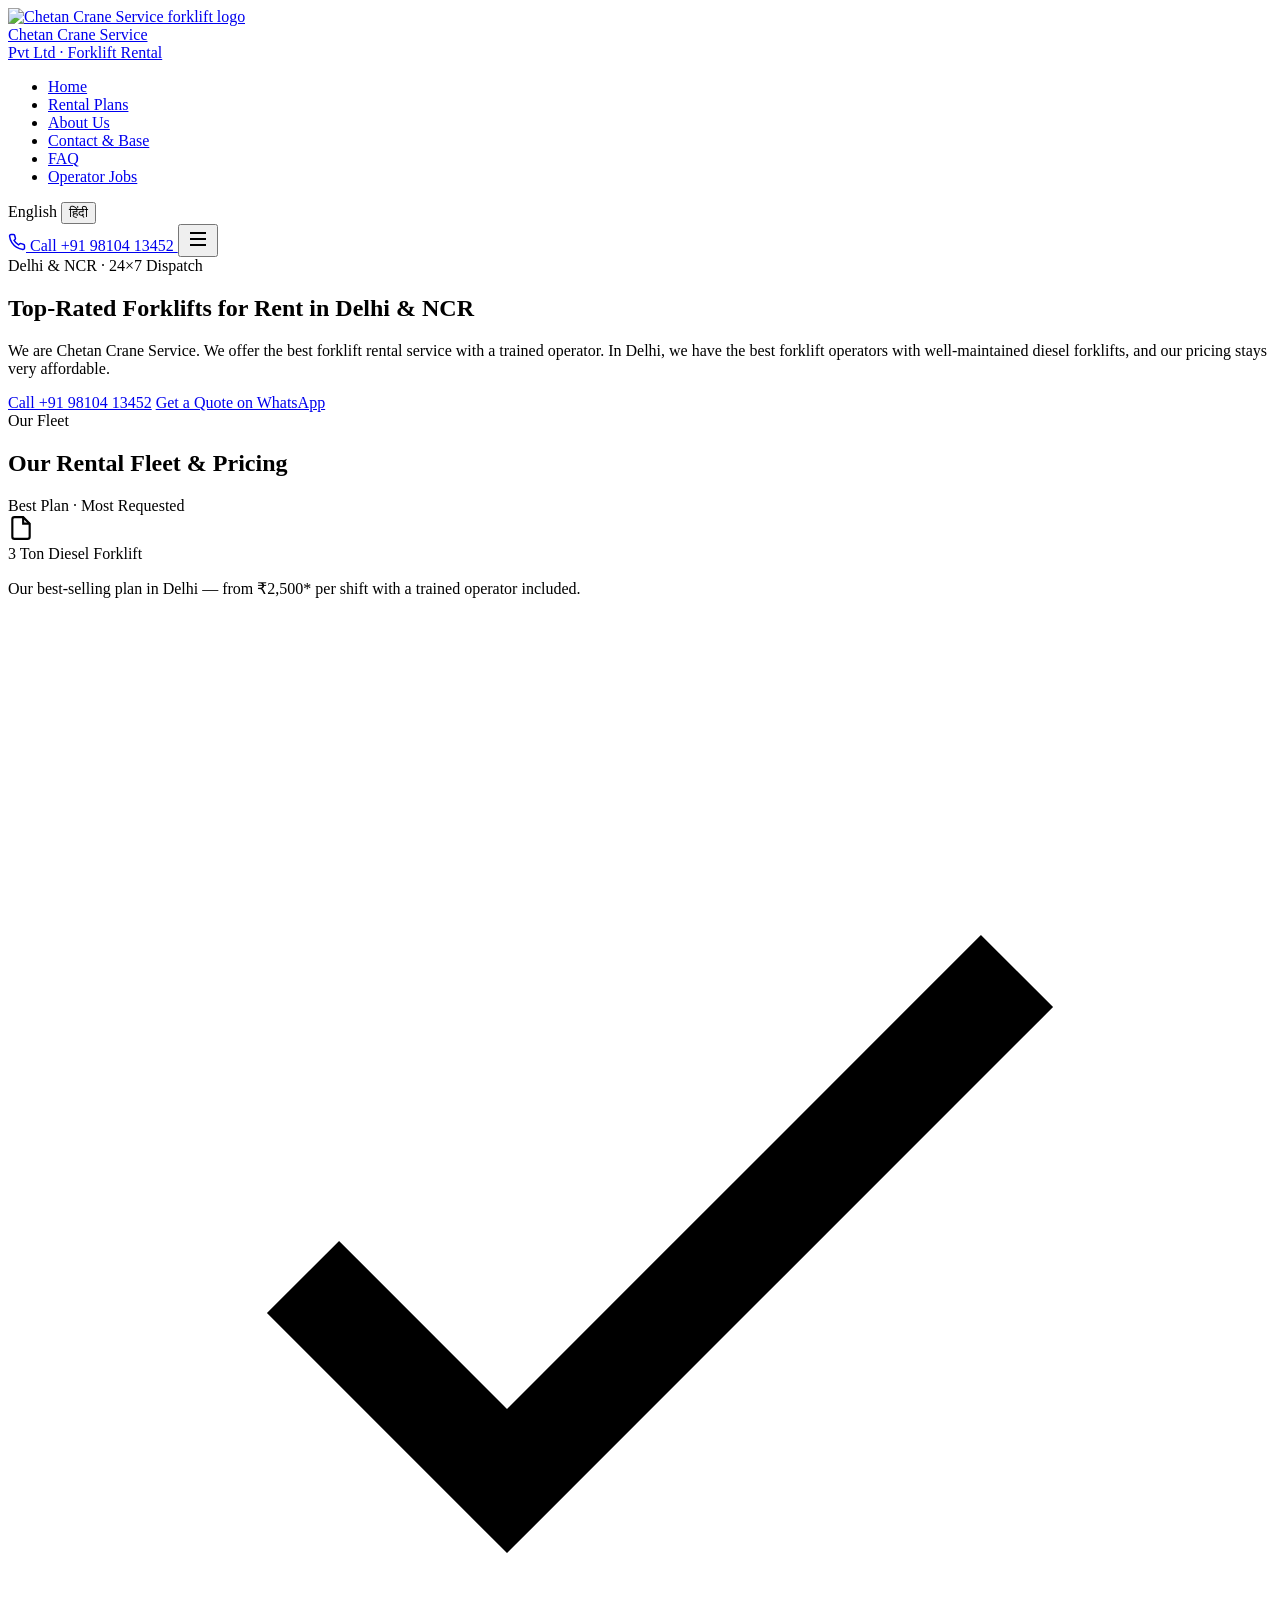
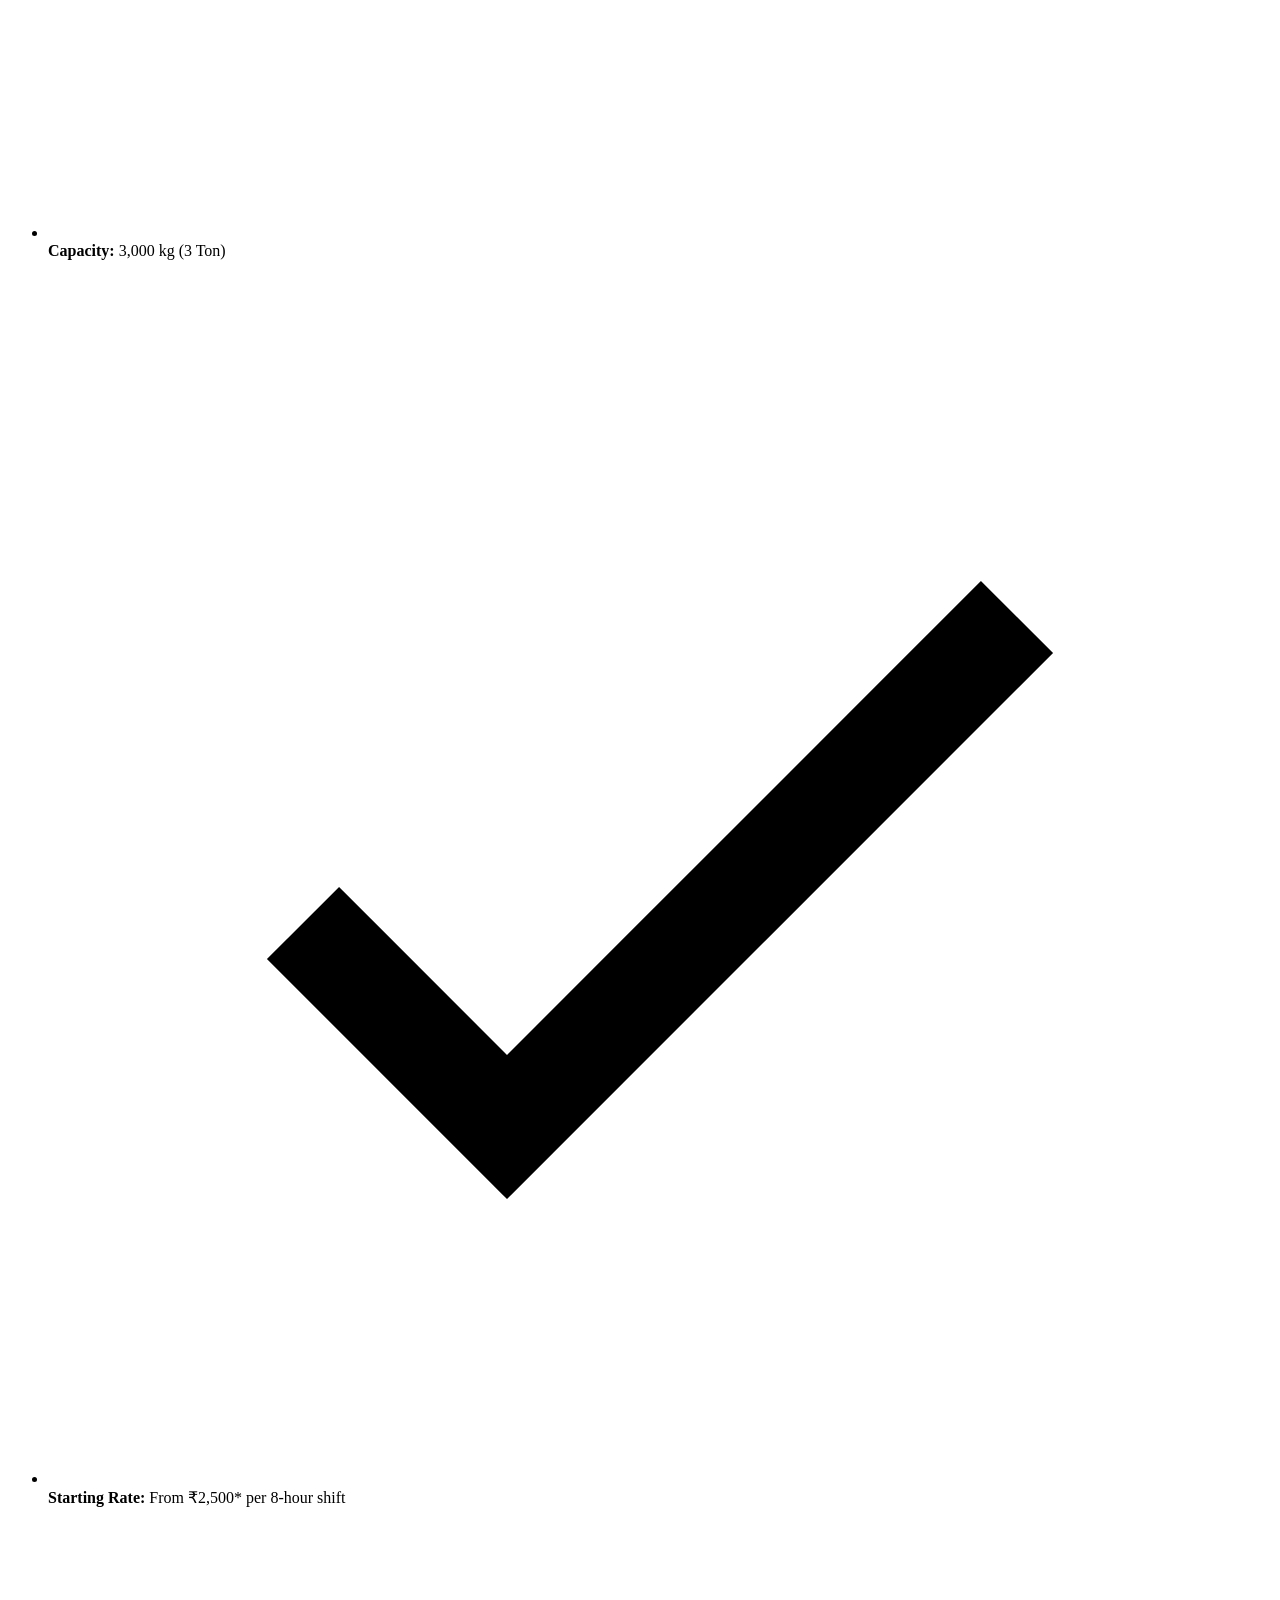
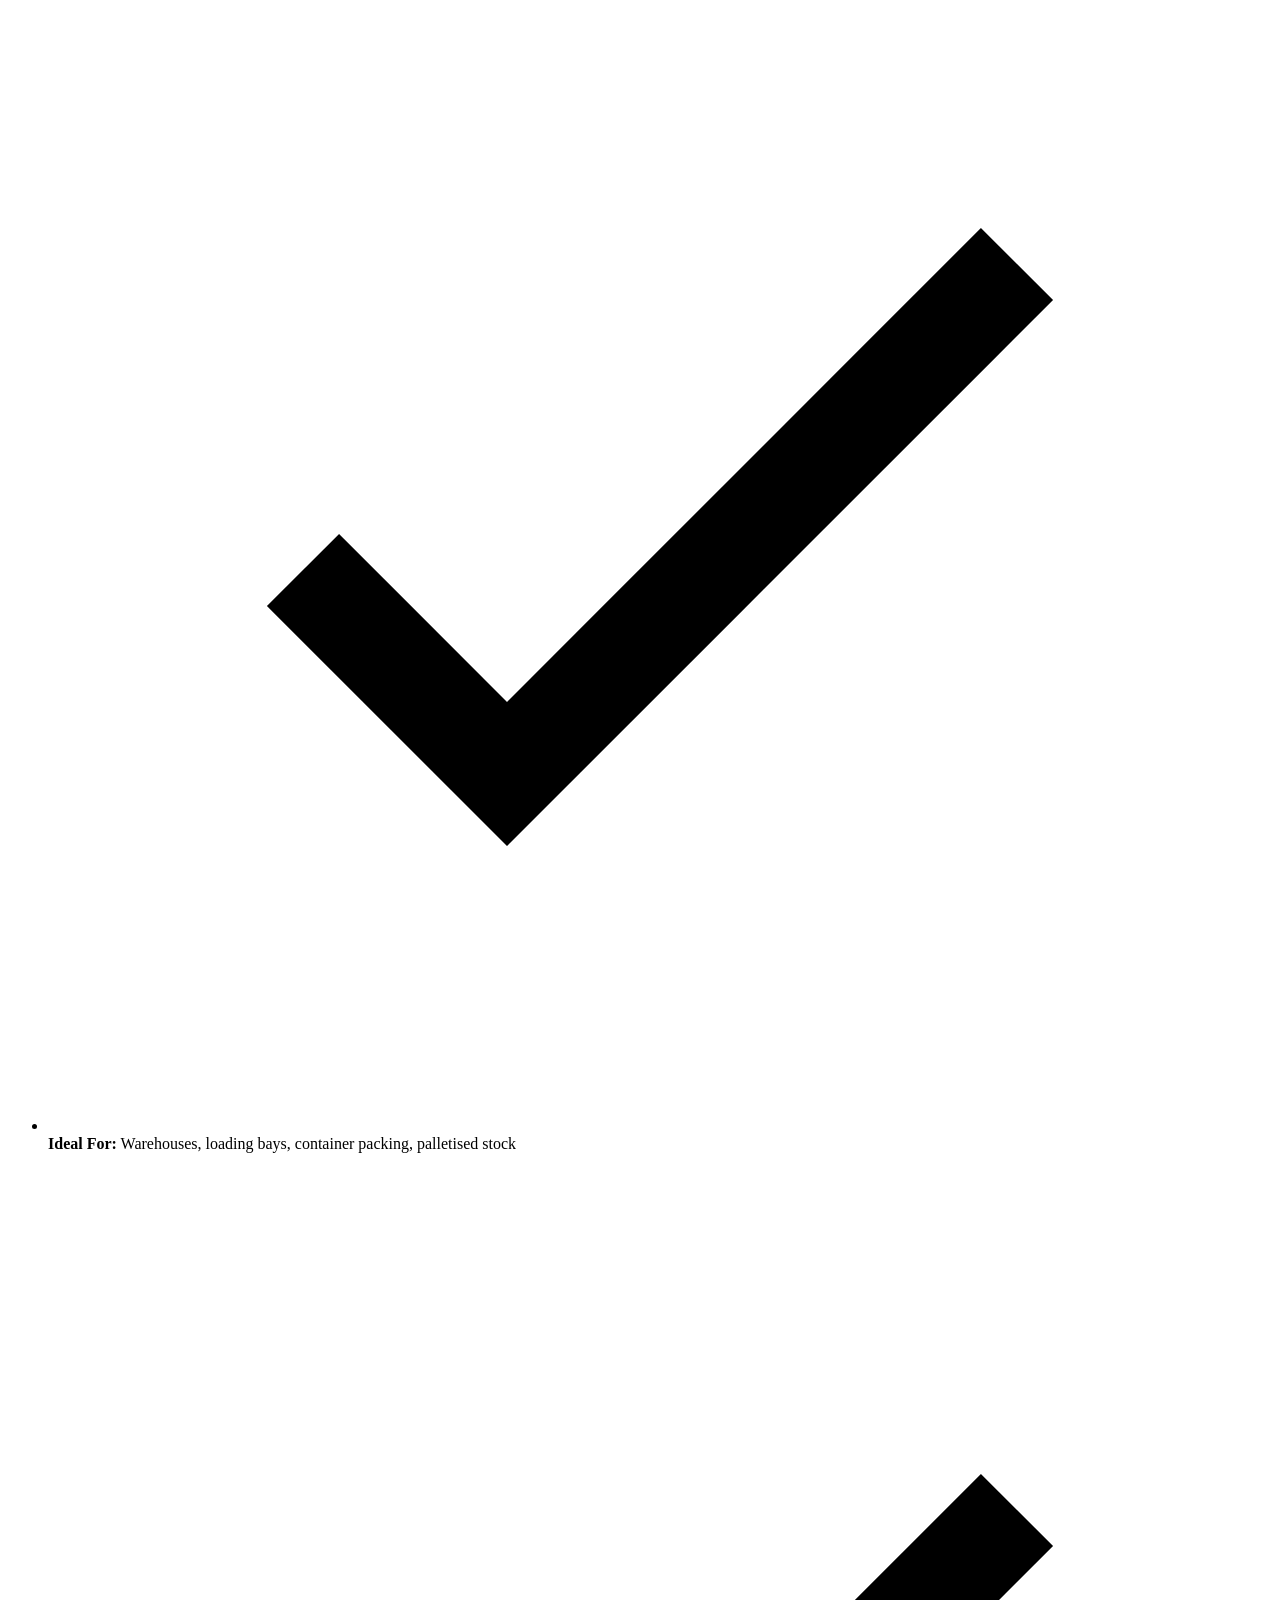
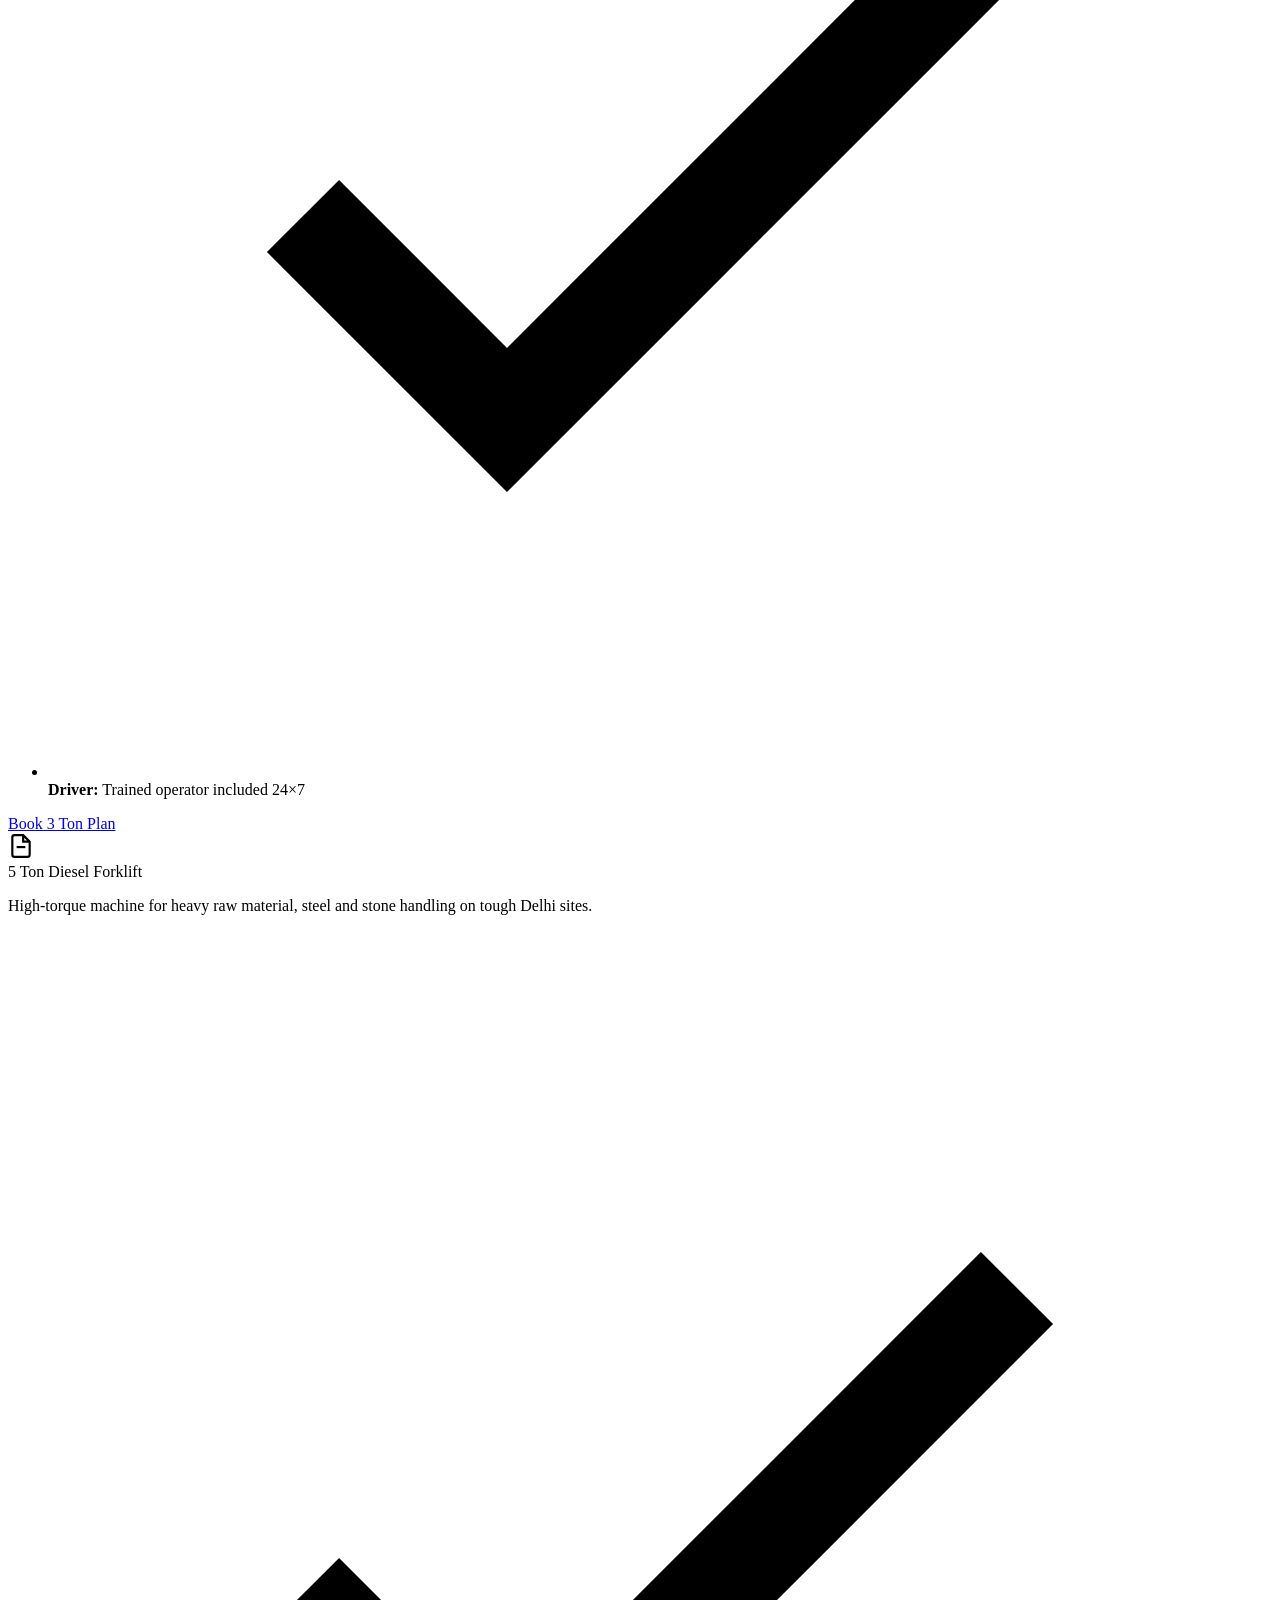
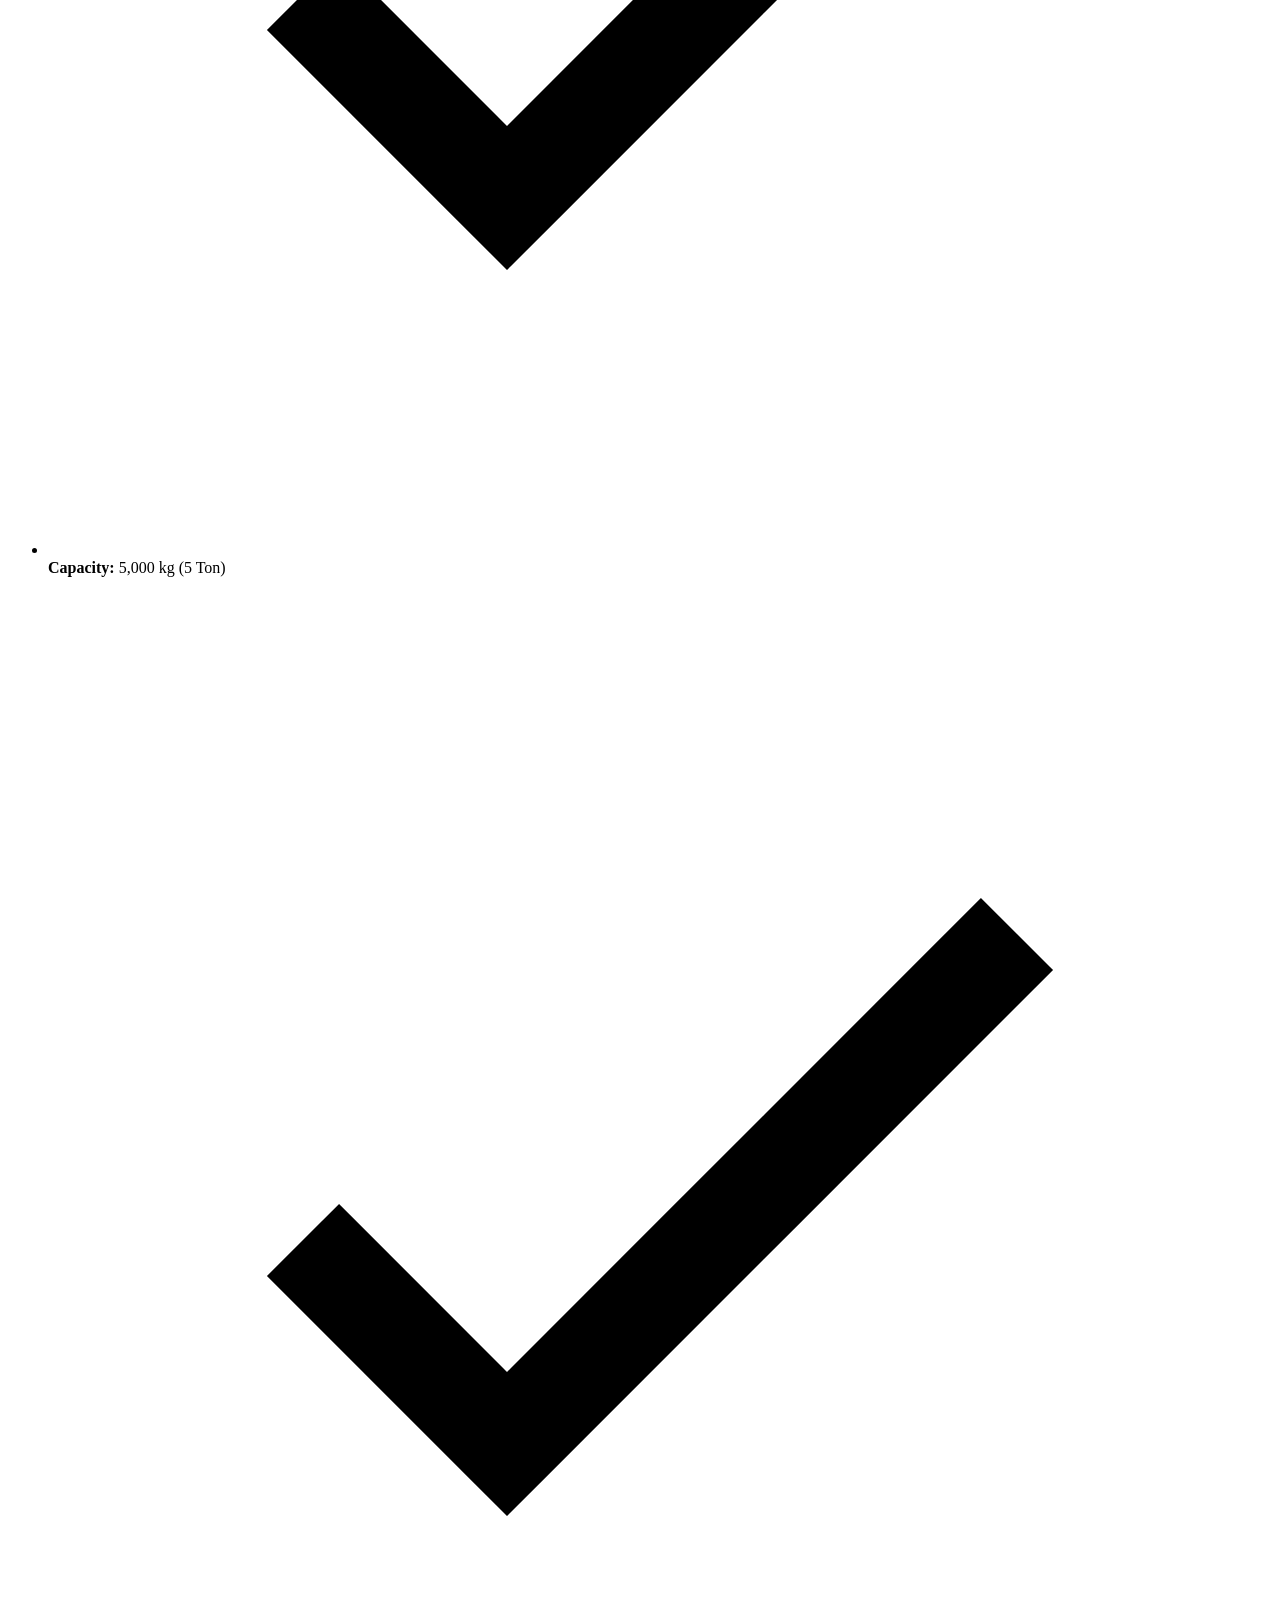
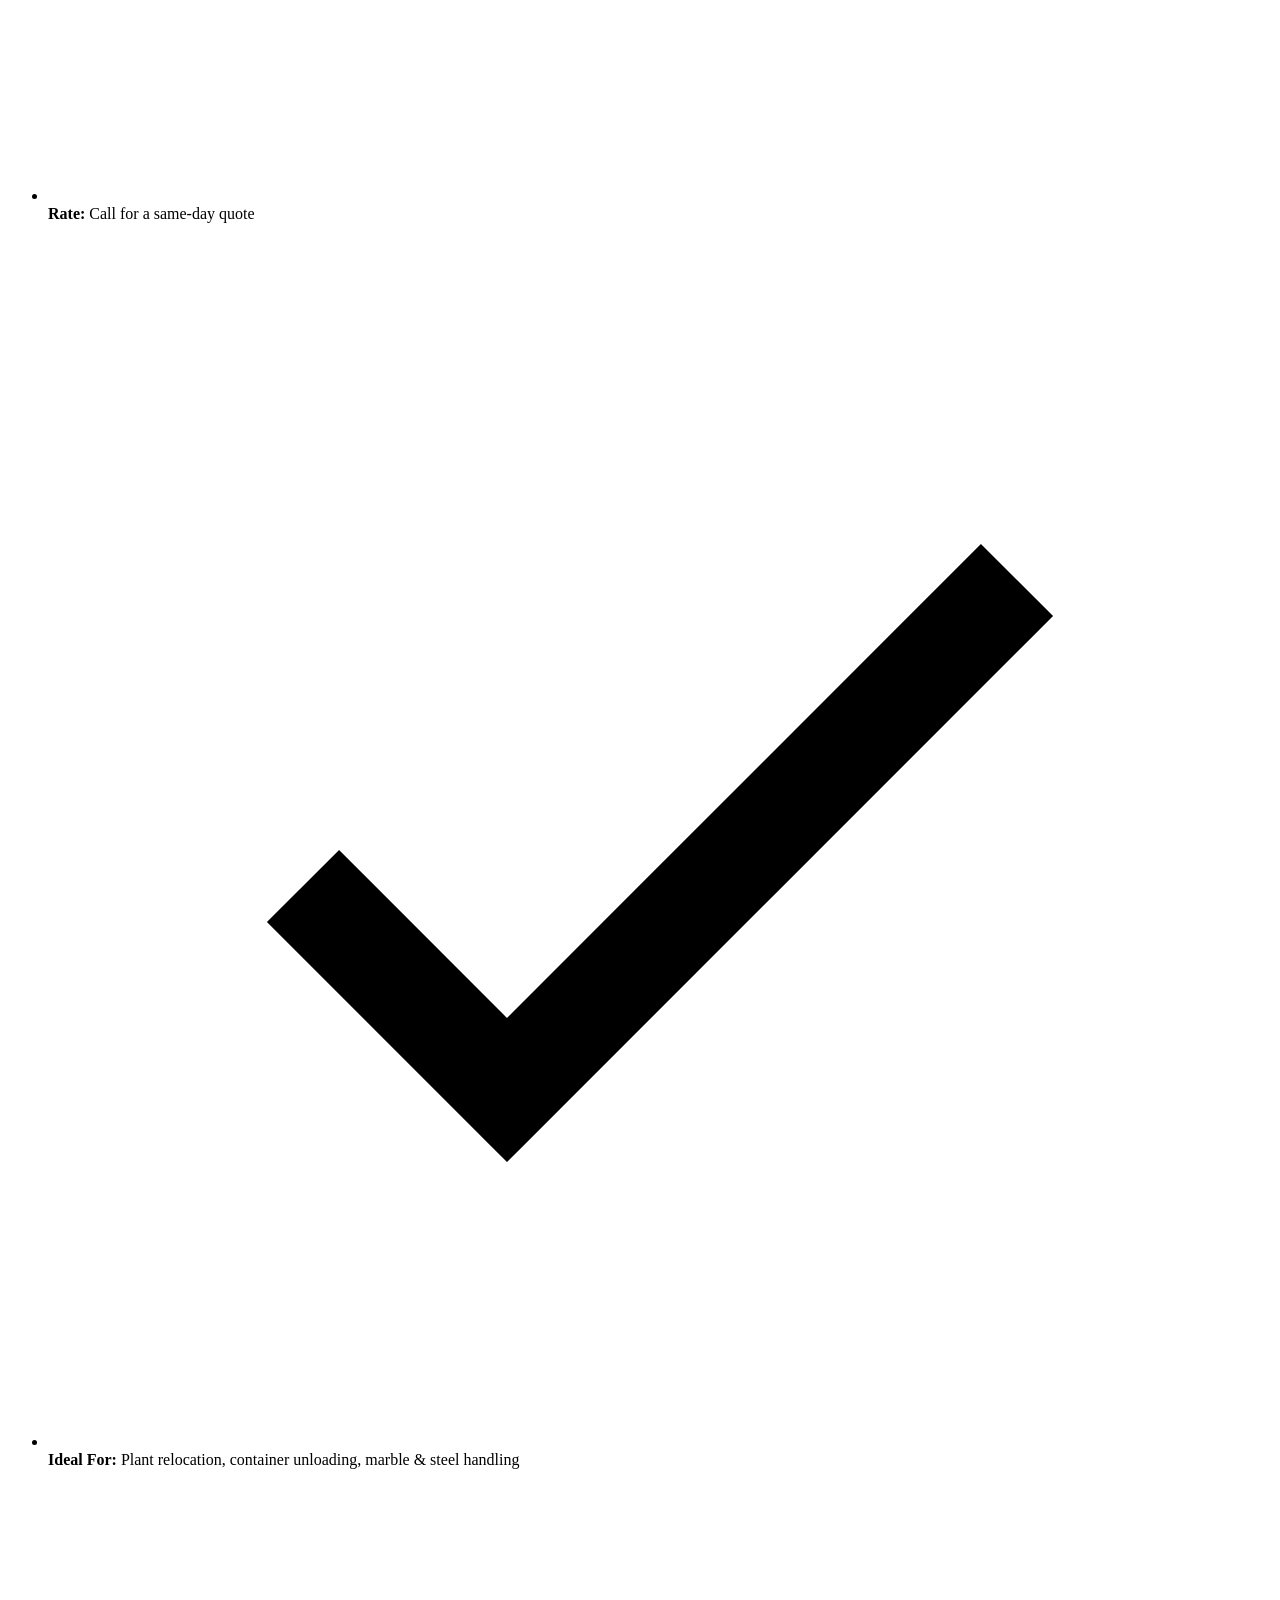
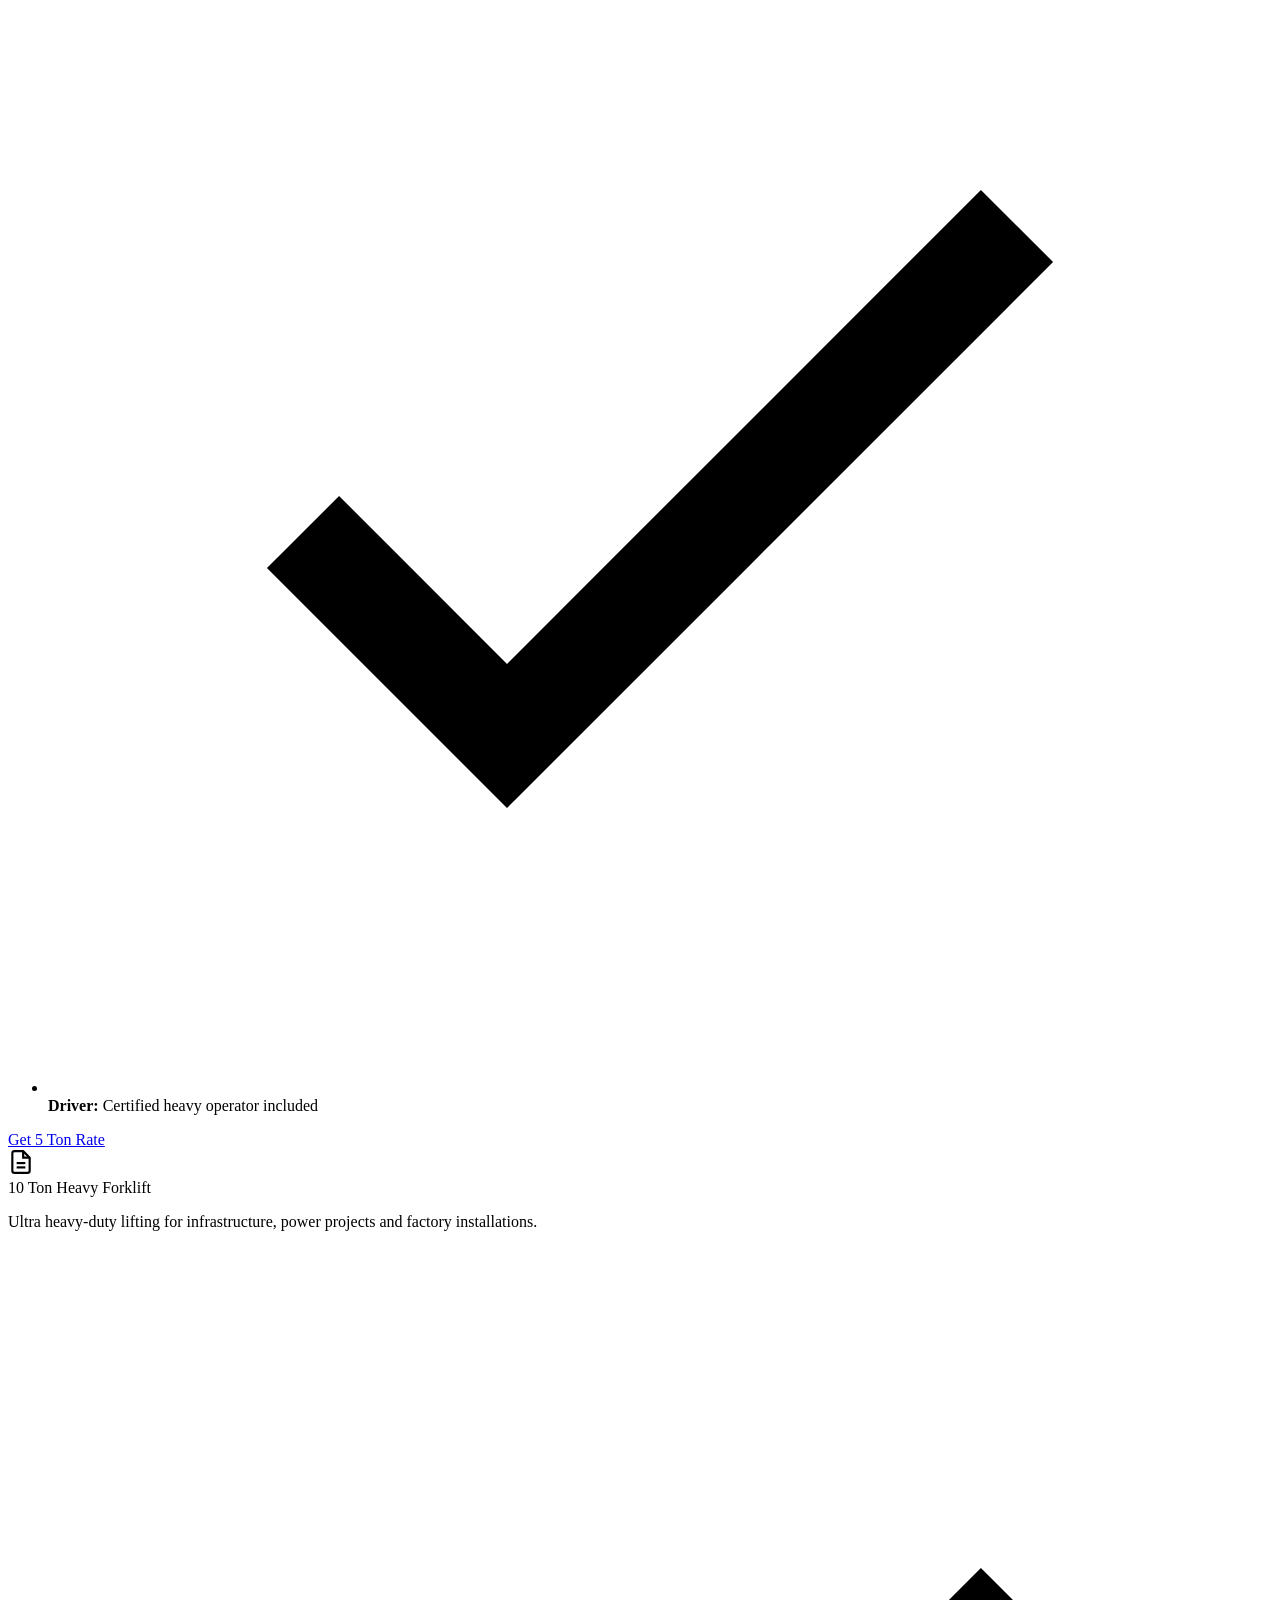
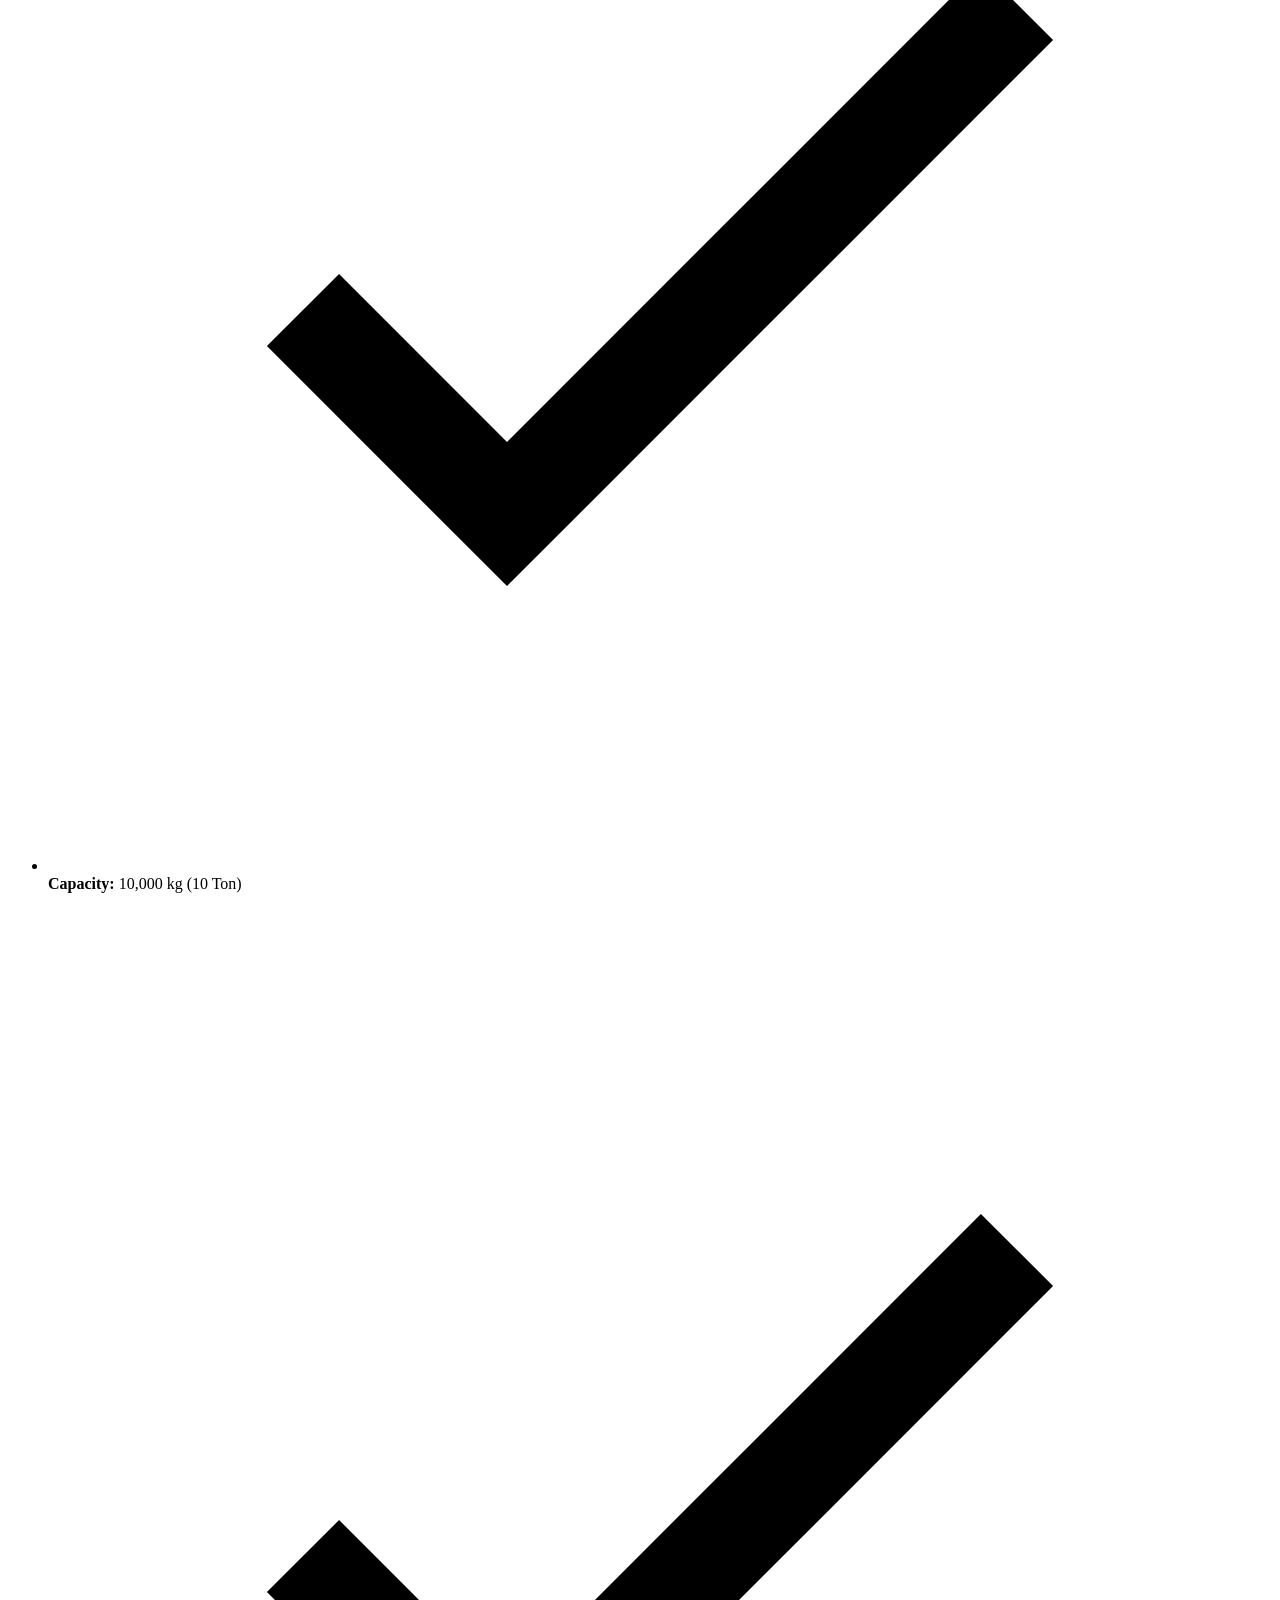
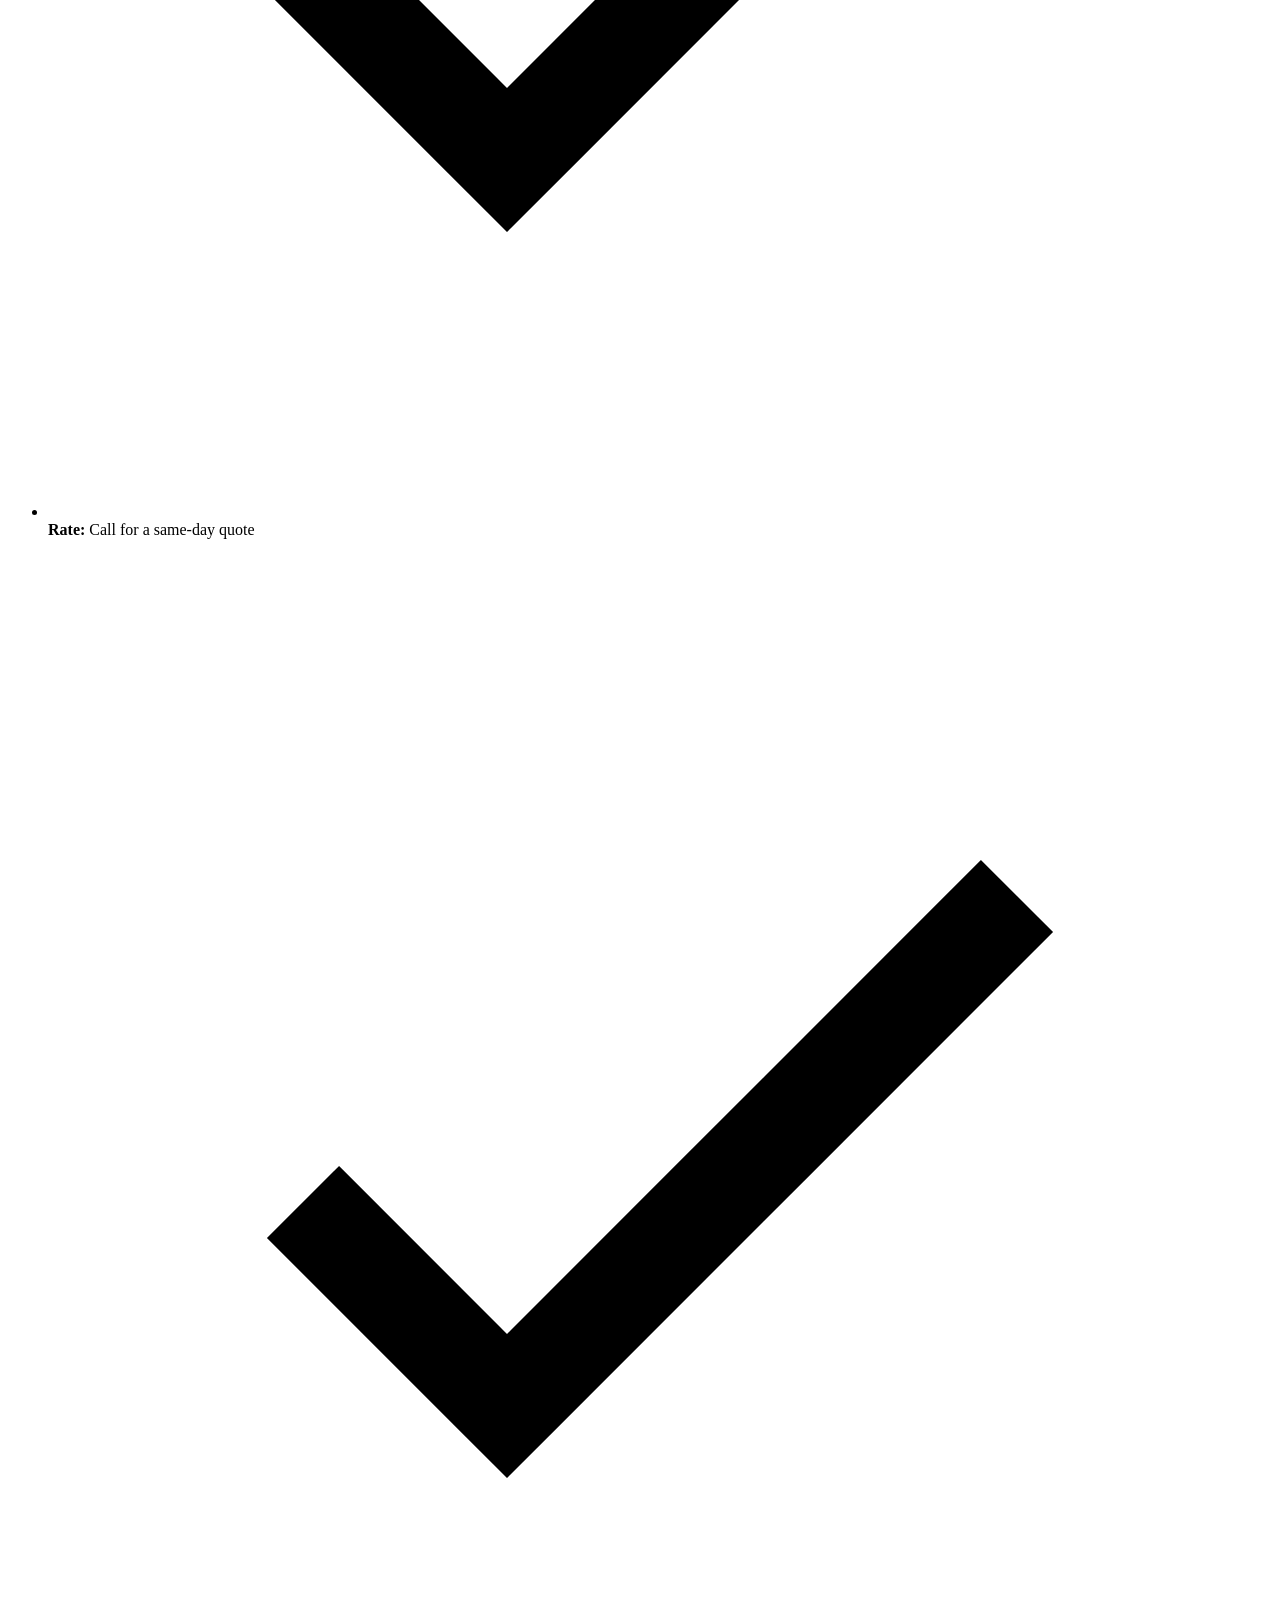
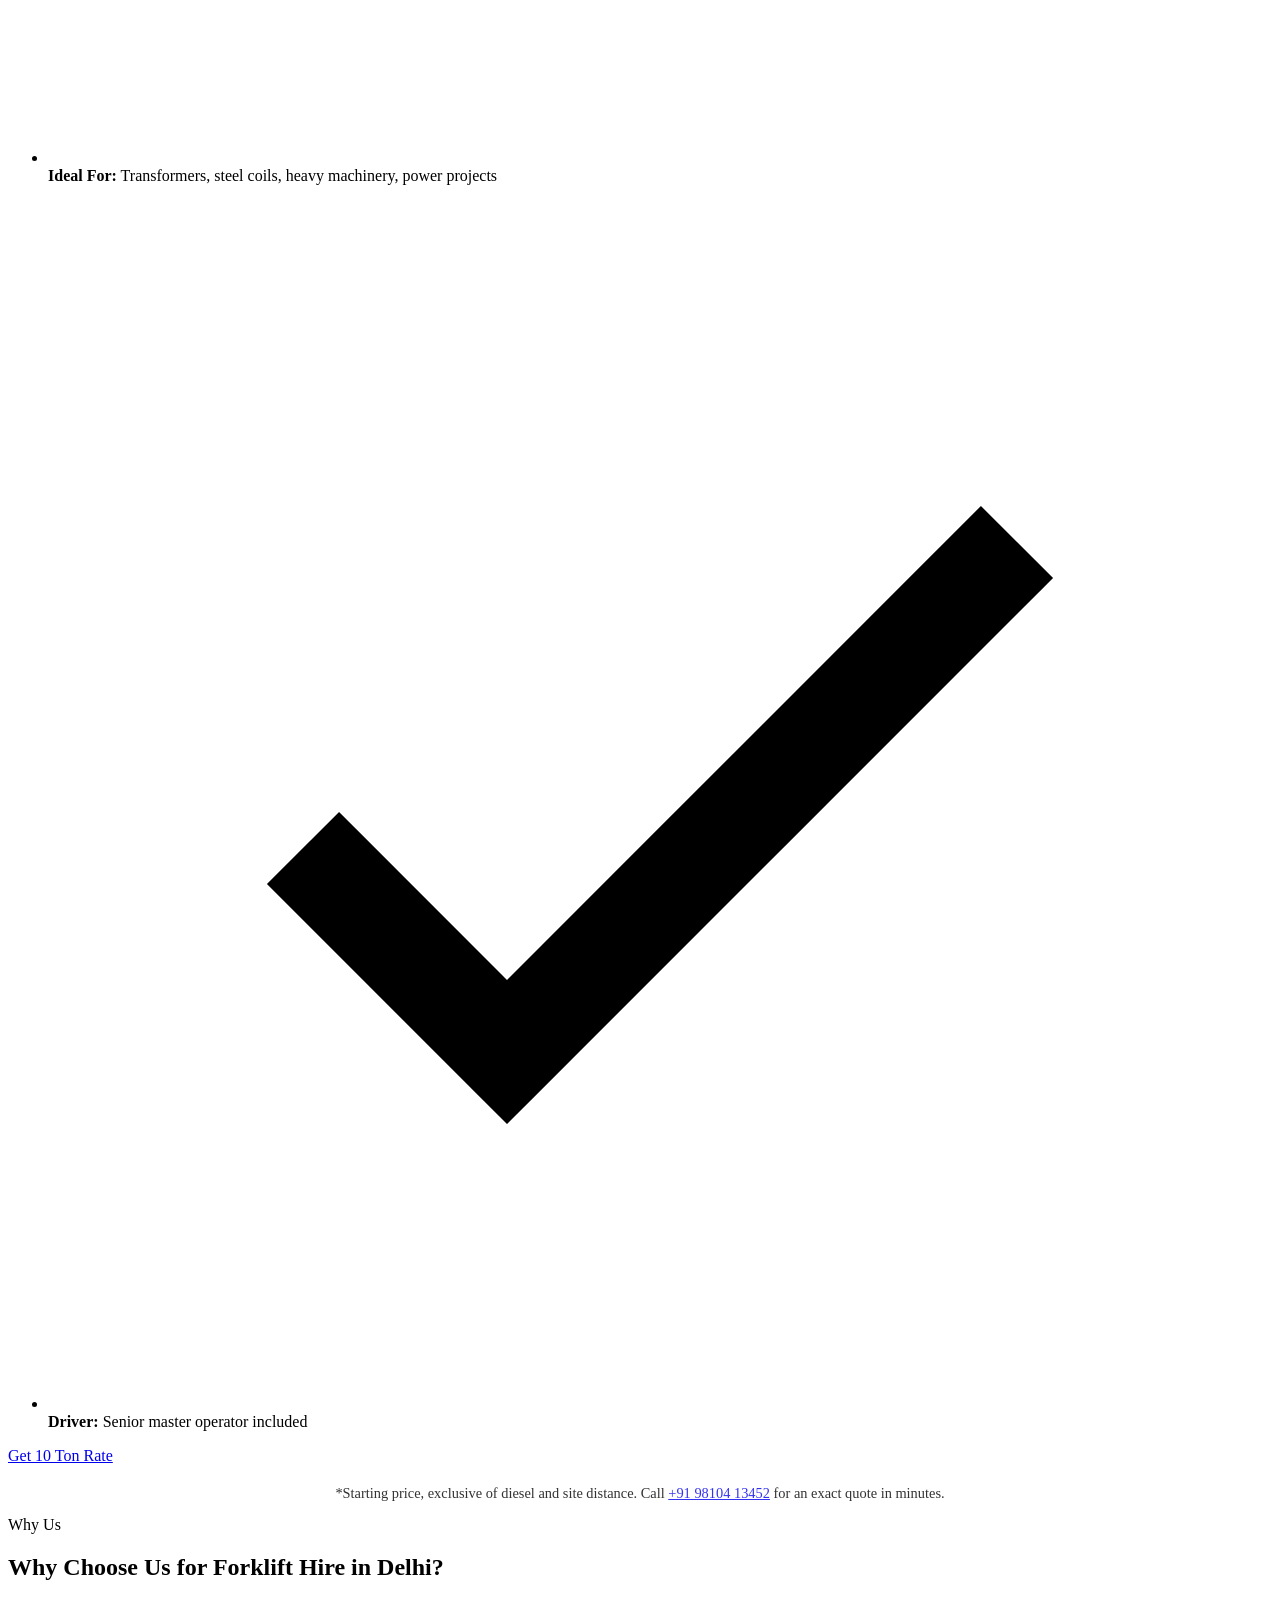
==== commit 00bf0ced: "Changes Co-authored-by: Chetan19988 <47148775+Chetan19988@users.noreply.github.com>" ====
--- a/public/forklift-for-rent-in-delhi/index.html
+++ b/public/forklift-for-rent-in-delhi/index.html
@@ -102,44 +102,55 @@
         <h2 class="section-title">Our Rental Fleet &amp; Pricing</h2>
       </div>
 
-      <div class="prose-block reveal">
-        <p>All three capacities are diesel-powered, site-ready and available with a certified operator. Rates below are indicative starting prices for Delhi; final rates depend on shift hours, site distance and contract length.</p>
-        <table>
-          <thead>
-            <tr>
-              <th>Package</th>
-              <th>Per Shift (8 hrs)</th>
-              <th>Daily</th>
-              <th>Monthly</th>
-              <th>Best For</th>
-            </tr>
-          </thead>
-          <tbody>
-            <tr>
-              <td><strong>3 Ton Diesel Forklift</strong><br />Most popular</td>
-              <td>From ₹2,500*</td>
-              <td>On request</td>
-              <td>On request</td>
-              <td>Warehouses, loading bays, container packing, palletised stock</td>
-            </tr>
-            <tr>
-              <td><strong>5 Ton Diesel Forklift</strong></td>
-              <td>Call for rate</td>
-              <td>On request</td>
-              <td>On request</td>
-              <td>Plant relocation, container unloading, marble &amp; steel handling</td>
-            </tr>
-            <tr>
-              <td><strong>10 Ton Heavy Forklift</strong></td>
-              <td>Call for rate</td>
-              <td>On request</td>
-              <td>On request</td>
-              <td>Transformers, steel coils, heavy machinery, power projects</td>
-            </tr>
-          </tbody>
-        </table>
-        <p><small>*Starting price, exclusive of diesel and site distance. Call <a href="tel:+919810413452">+91 98104 13452</a> for an exact quote in minutes.</small></p>
-      </div>
+      <div class="plans-grid">
+        <div class="plan-card popular reveal">
+          <div class="popular-badge">Best Plan · Most Requested</div>
+          <div class="plan-icon">
+            <svg width="26" height="26" fill="none" stroke="currentColor" stroke-width="2" viewBox="0 0 24 24"><path d="M14 2H6a2 2 0 0 0-2 2v16a2 2 0 0 0 2 2h12a2 2 0 0 0 2-2V8z"></path><polyline points="14 2 14 8 20 8"></polyline></svg>
+          </div>
+          <div class="plan-capacity">3 Ton Diesel Forklift</div>
+          <p class="plan-desc">Our best-selling plan in Delhi — from ₹2,500* per shift with a trained operator included.</p>
+          <ul class="plan-specs">
+            <li><svg class="check-icon" fill="none" stroke="currentColor" stroke-width="2" viewBox="0 0 24 24"><path d="M5 13l4 4L19 7"></path></svg><span><strong>Capacity:</strong> 3,000 kg (3 Ton)</span></li>
+            <li><svg class="check-icon" fill="none" stroke="currentColor" stroke-width="2" viewBox="0 0 24 24"><path d="M5 13l4 4L19 7"></path></svg><span><strong>Starting Rate:</strong> From ₹2,500* per 8-hour shift</span></li>
+            <li><svg class="check-icon" fill="none" stroke="currentColor" stroke-width="2" viewBox="0 0 24 24"><path d="M5 13l4 4L19 7"></path></svg><span><strong>Ideal For:</strong> Warehouses, loading bays, container packing, palletised stock</span></li>
+            <li><svg class="check-icon" fill="none" stroke="currentColor" stroke-width="2" viewBox="0 0 24 24"><path d="M5 13l4 4L19 7"></path></svg><span><strong>Driver:</strong> Trained operator included 24×7</span></li>
+          </ul>
+          <a href="tel:+919810413452" class="btn btn-primary btn-block">Book 3 Ton Plan</a>
+        </div>
+
+        <div class="plan-card reveal" data-delay="120">
+          <div class="plan-icon">
+            <svg width="26" height="26" fill="none" stroke="currentColor" stroke-width="2" viewBox="0 0 24 24"><path d="M14 2H6a2 2 0 0 0-2 2v16a2 2 0 0 0 2 2h12a2 2 0 0 0 2-2V8z"></path><polyline points="14 2 14 8 20 8"></polyline><line x1="16" y1="13" x2="8" y2="13"></line></svg>
+          </div>
+          <div class="plan-capacity">5 Ton Diesel Forklift</div>
+          <p class="plan-desc">High-torque machine for heavy raw material, steel and stone handling on tough Delhi sites.</p>
+          <ul class="plan-specs">
+            <li><svg class="check-icon" fill="none" stroke="currentColor" stroke-width="2" viewBox="0 0 24 24"><path d="M5 13l4 4L19 7"></path></svg><span><strong>Capacity:</strong> 5,000 kg (5 Ton)</span></li>
+            <li><svg class="check-icon" fill="none" stroke="currentColor" stroke-width="2" viewBox="0 0 24 24"><path d="M5 13l4 4L19 7"></path></svg><span><strong>Rate:</strong> Call for a same-day quote</span></li>
+            <li><svg class="check-icon" fill="none" stroke="currentColor" stroke-width="2" viewBox="0 0 24 24"><path d="M5 13l4 4L19 7"></path></svg><span><strong>Ideal For:</strong> Plant relocation, container unloading, marble &amp; steel handling</span></li>
+            <li><svg class="check-icon" fill="none" stroke="currentColor" stroke-width="2" viewBox="0 0 24 24"><path d="M5 13l4 4L19 7"></path></svg><span><strong>Driver:</strong> Certified heavy operator included</span></li>
+          </ul>
+          <a href="tel:+919810413452" class="btn btn-primary btn-block">Get 5 Ton Rate</a>
+        </div>
+
+        <div class="plan-card reveal" data-delay="240">
+          <div class="plan-icon">
+            <svg width="26" height="26" fill="none" stroke="currentColor" stroke-width="2" viewBox="0 0 24 24"><path d="M14 2H6a2 2 0 0 0-2 2v16a2 2 0 0 0 2 2h12a2 2 0 0 0 2-2V8z"></path><polyline points="14 2 14 8 20 8"></polyline><line x1="16" y1="13" x2="8" y2="13"></line><line x1="16" y1="17" x2="8" y2="17"></line></svg>
+          </div>
+          <div class="plan-capacity">10 Ton Heavy Forklift</div>
+          <p class="plan-desc">Ultra heavy-duty lifting for infrastructure, power projects and factory installations.</p>
+          <ul class="plan-specs">
+            <li><svg class="check-icon" fill="none" stroke="currentColor" stroke-width="2" viewBox="0 0 24 24"><path d="M5 13l4 4L19 7"></path></svg><span><strong>Capacity:</strong> 10,000 kg (10 Ton)</span></li>
+            <li><svg class="check-icon" fill="none" stroke="currentColor" stroke-width="2" viewBox="0 0 24 24"><path d="M5 13l4 4L19 7"></path></svg><span><strong>Rate:</strong> Call for a same-day quote</span></li>
+            <li><svg class="check-icon" fill="none" stroke="currentColor" stroke-width="2" viewBox="0 0 24 24"><path d="M5 13l4 4L19 7"></path></svg><span><strong>Ideal For:</strong> Transformers, steel coils, heavy machinery, power projects</span></li>
+            <li><svg class="check-icon" fill="none" stroke="currentColor" stroke-width="2" viewBox="0 0 24 24"><path d="M5 13l4 4L19 7"></path></svg><span><strong>Driver:</strong> Senior master operator included</span></li>
+          </ul>
+          <a href="tel:+919810413452" class="btn btn-primary btn-block">Get 10 Ton Rate</a>
+        </div>
+      </div>
+      <p class="reveal" style="text-align:center;margin-top:1.25rem;font-size:0.9rem;opacity:0.8;">*Starting price, exclusive of diesel and site distance. Call <a href="tel:+919810413452">+91 98104 13452</a> for an exact quote in minutes.</p>
+
     </div>
   </section>
 
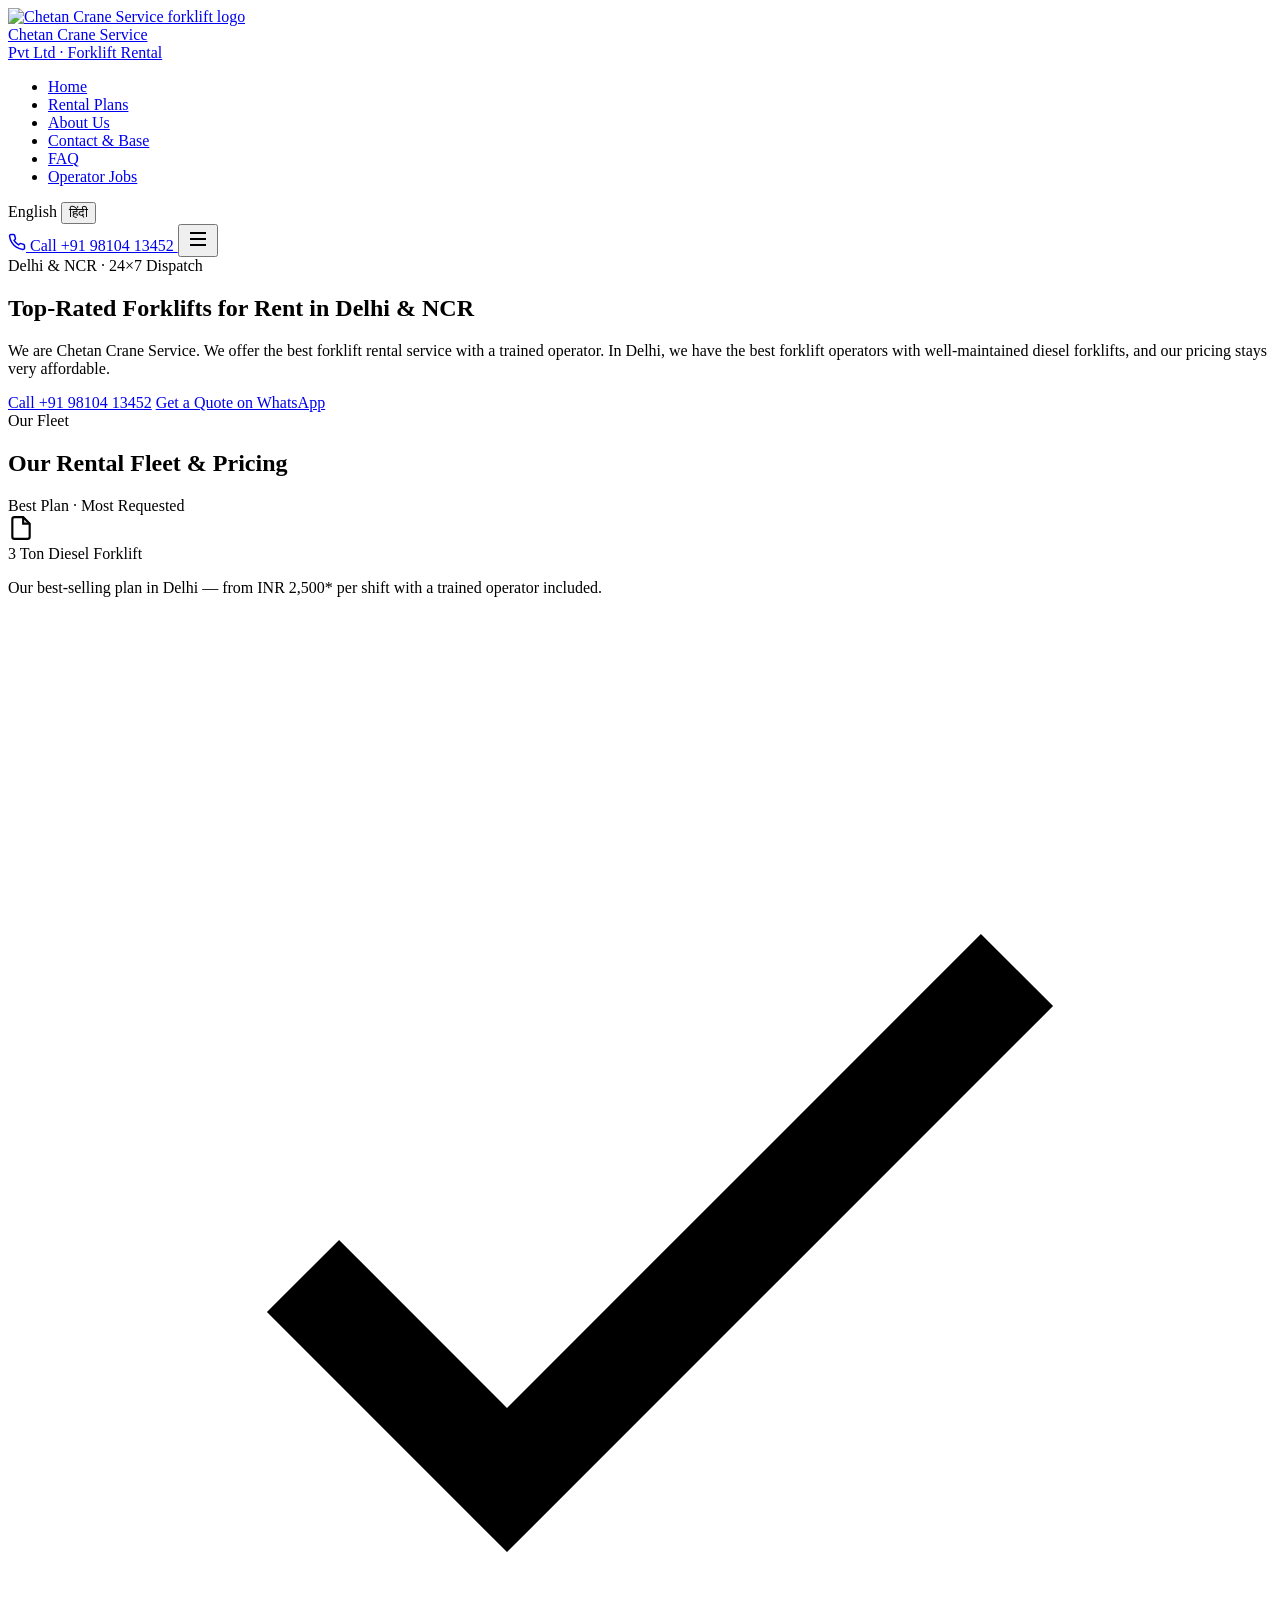
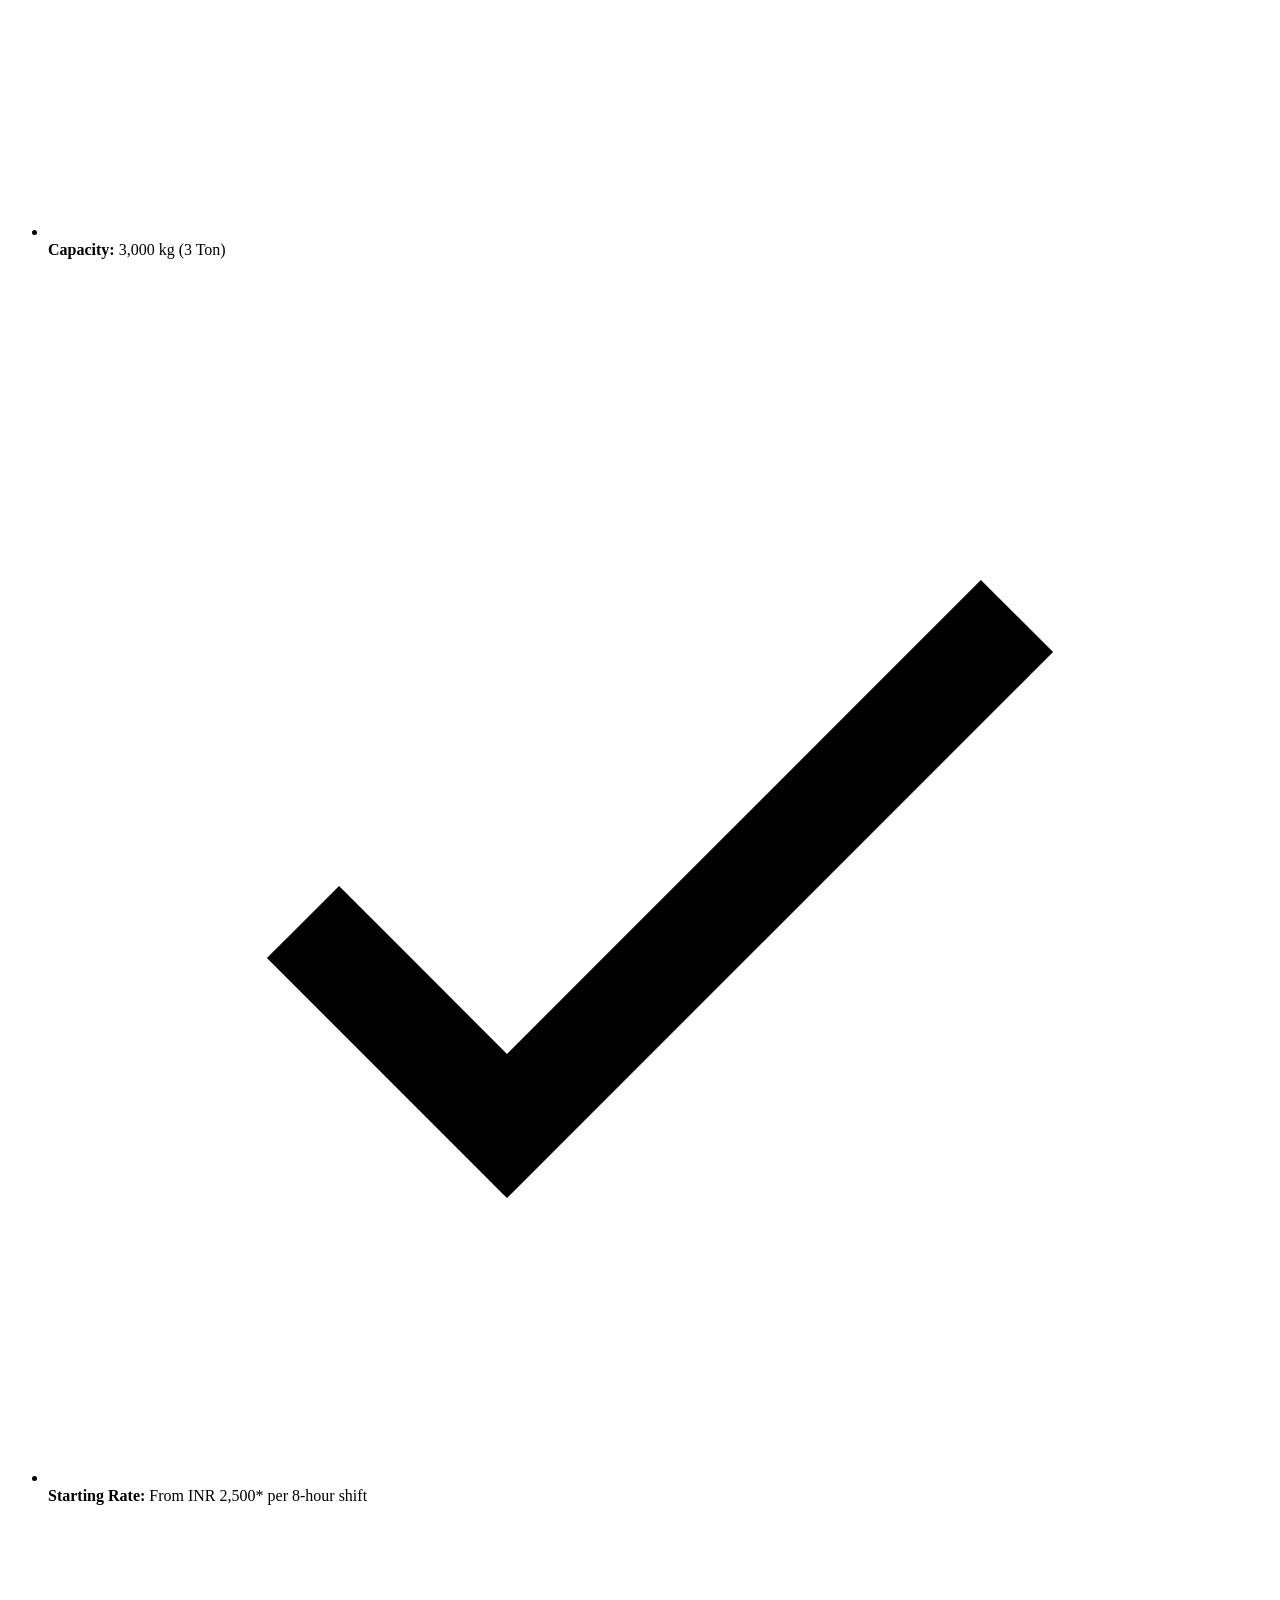
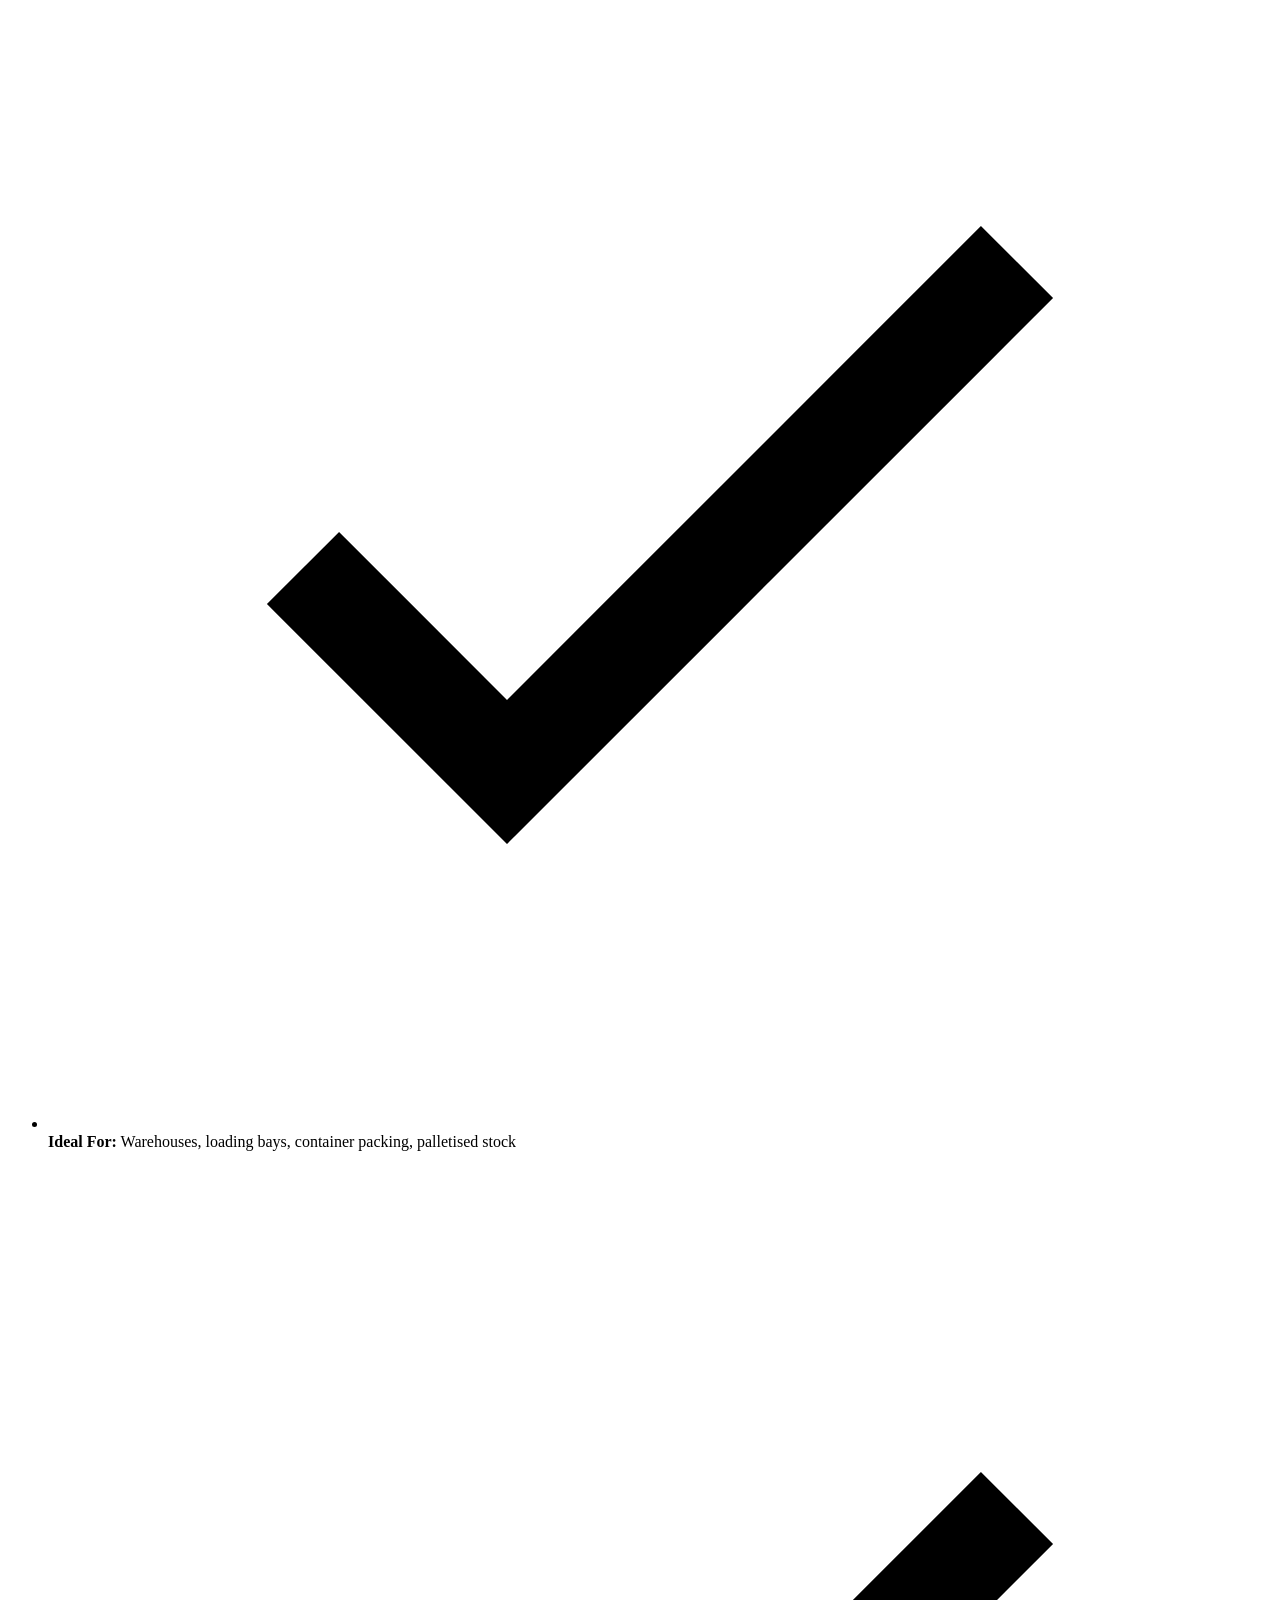
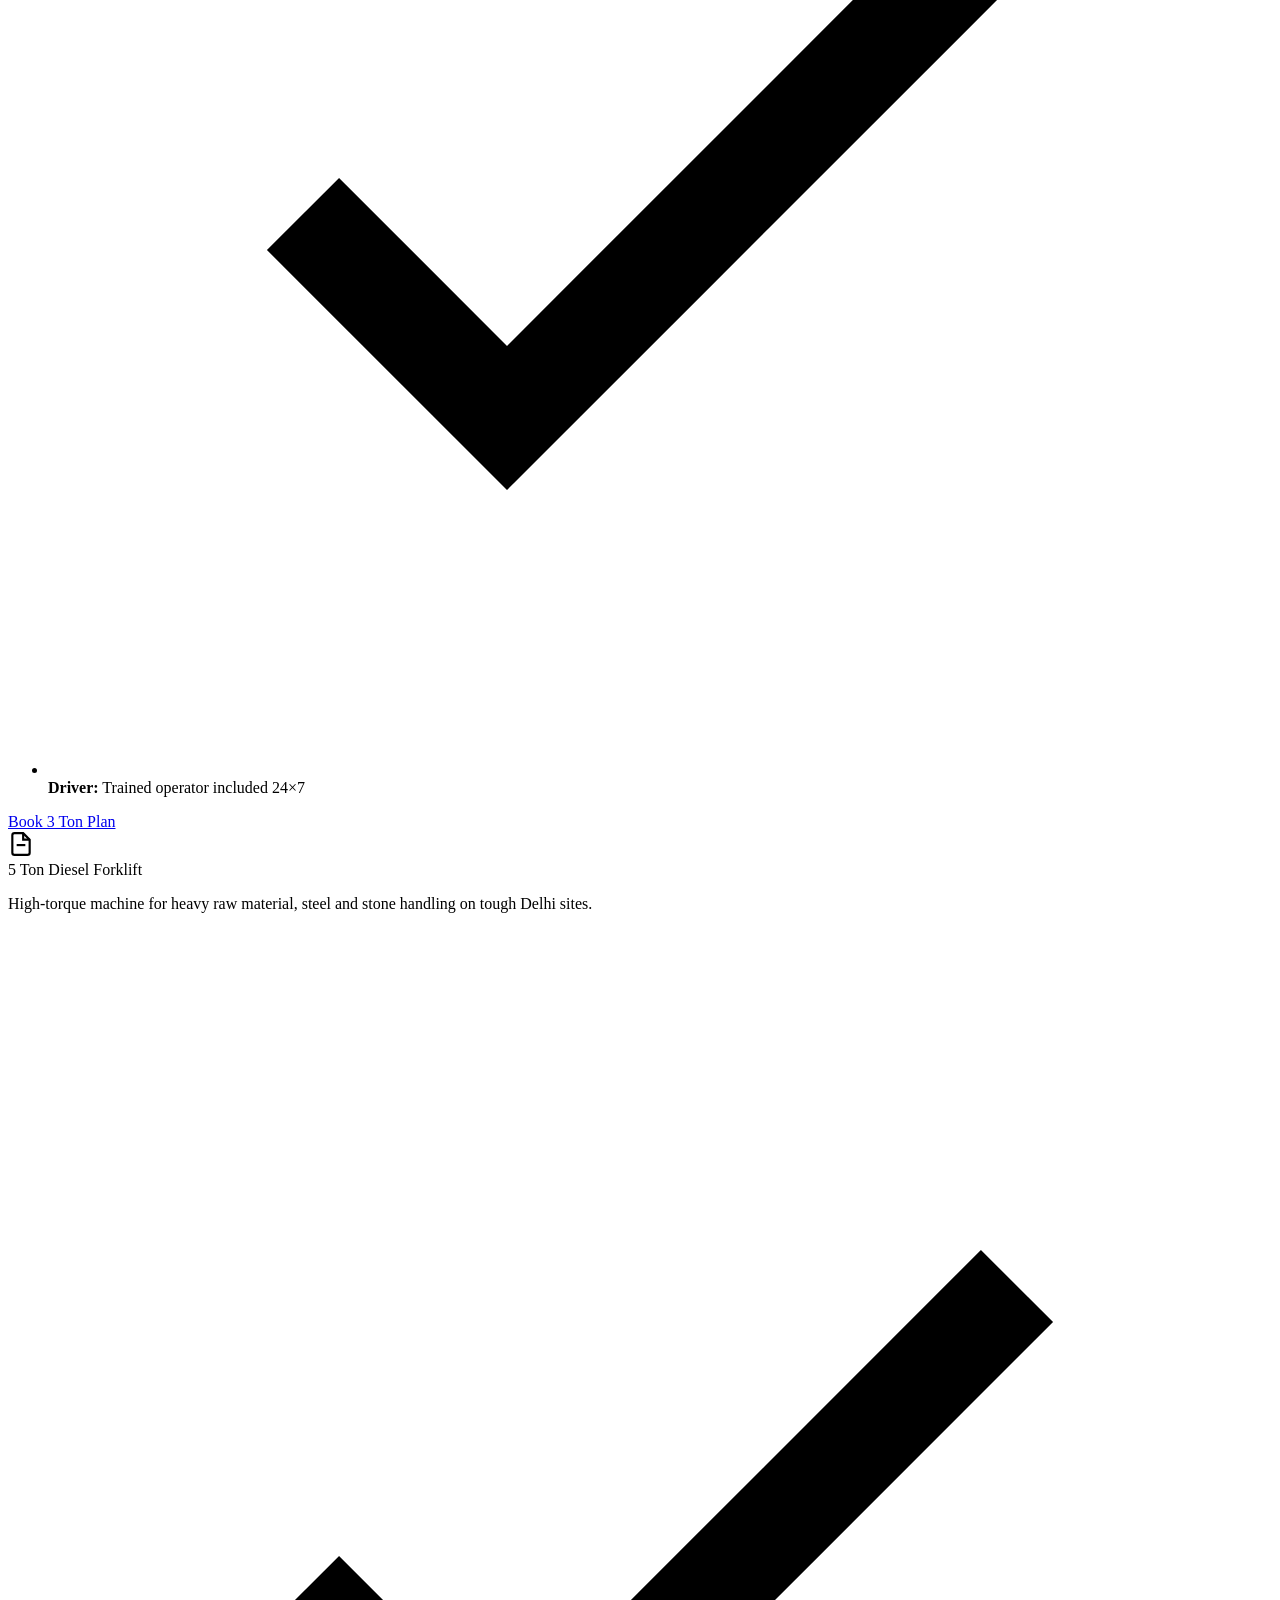
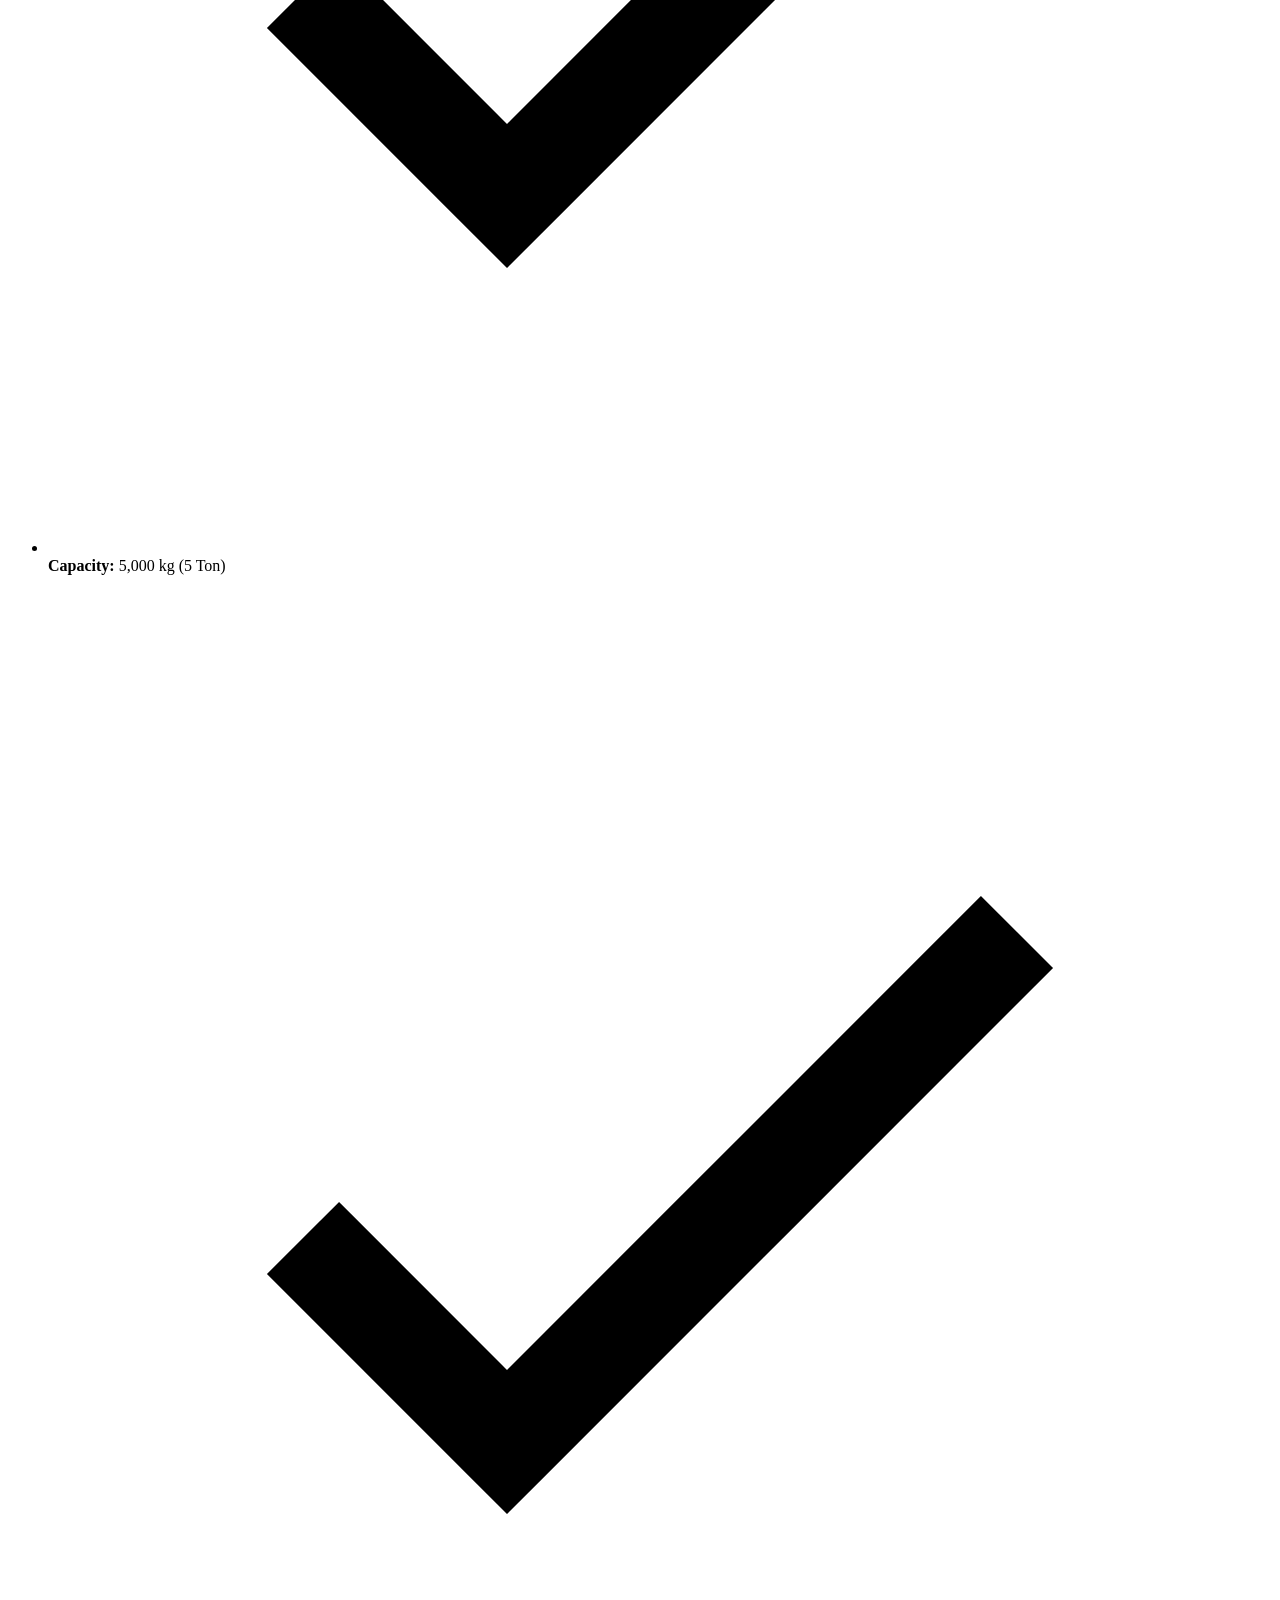
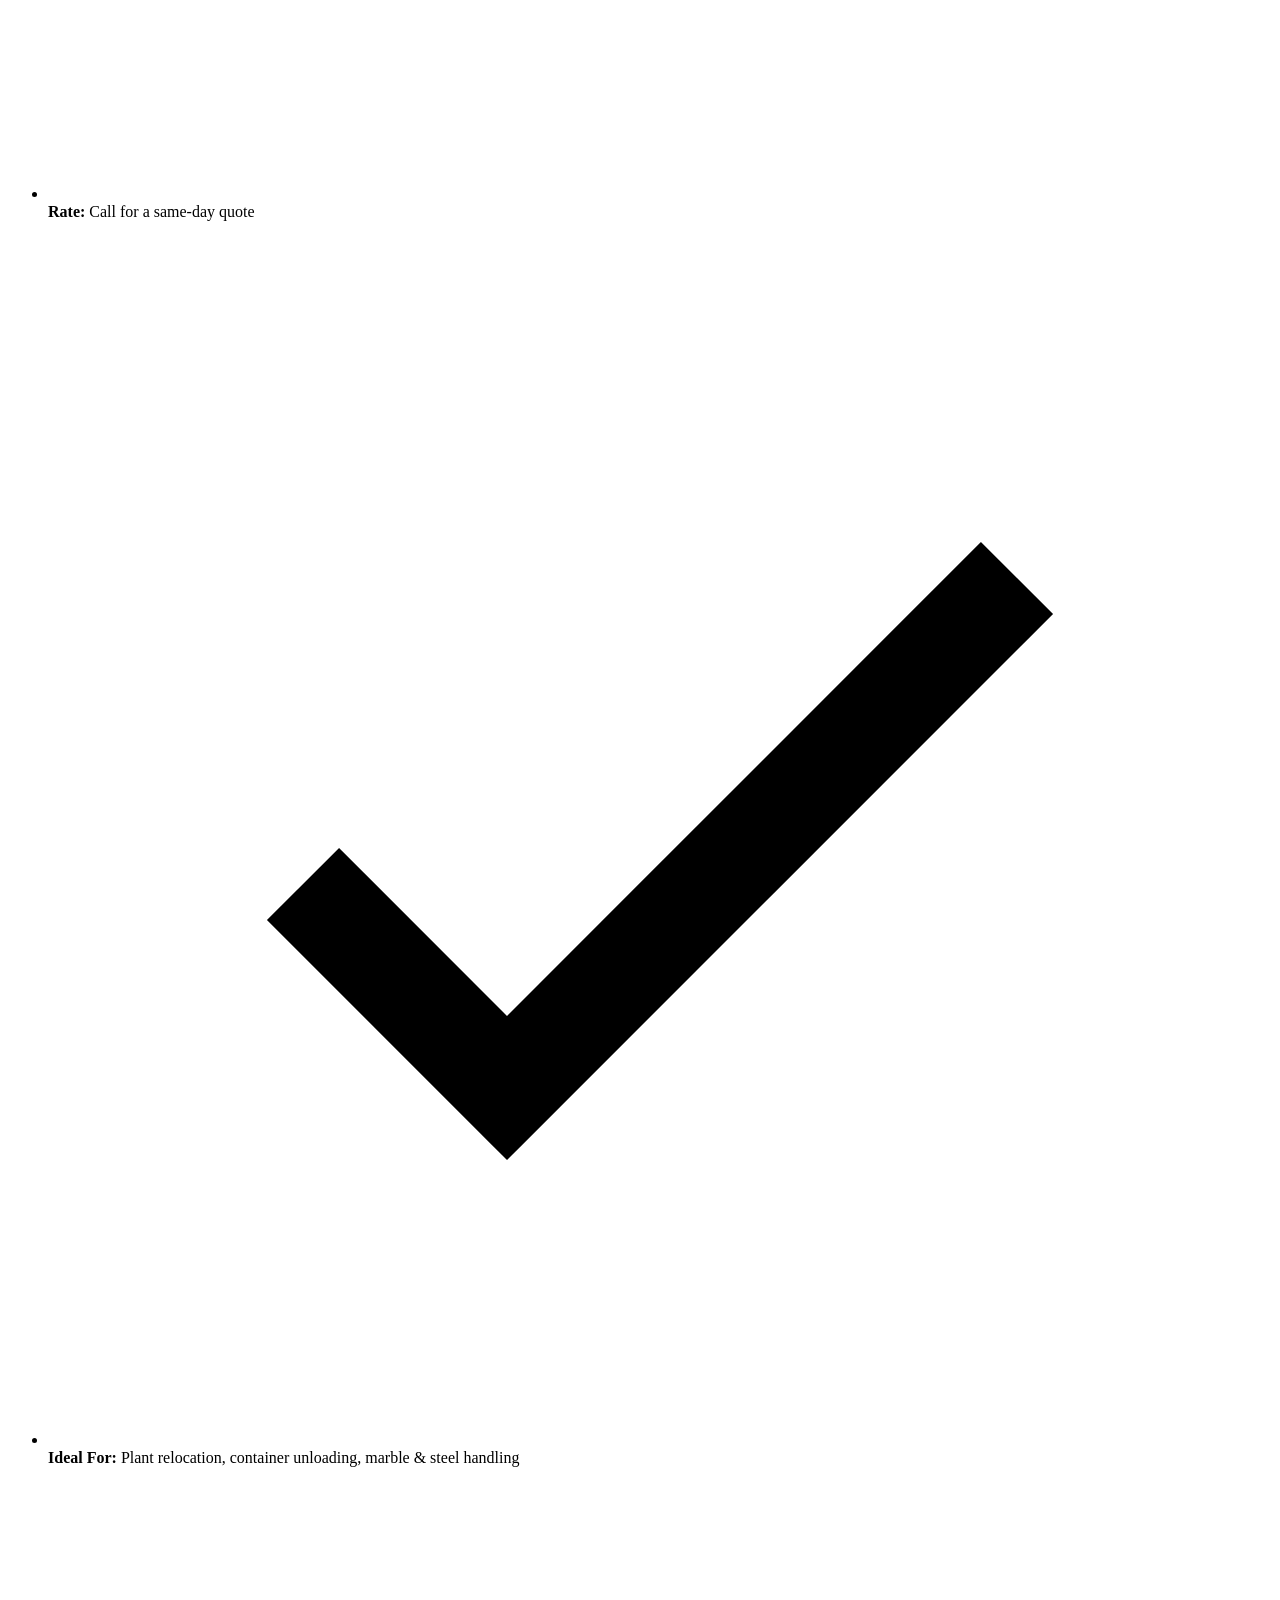
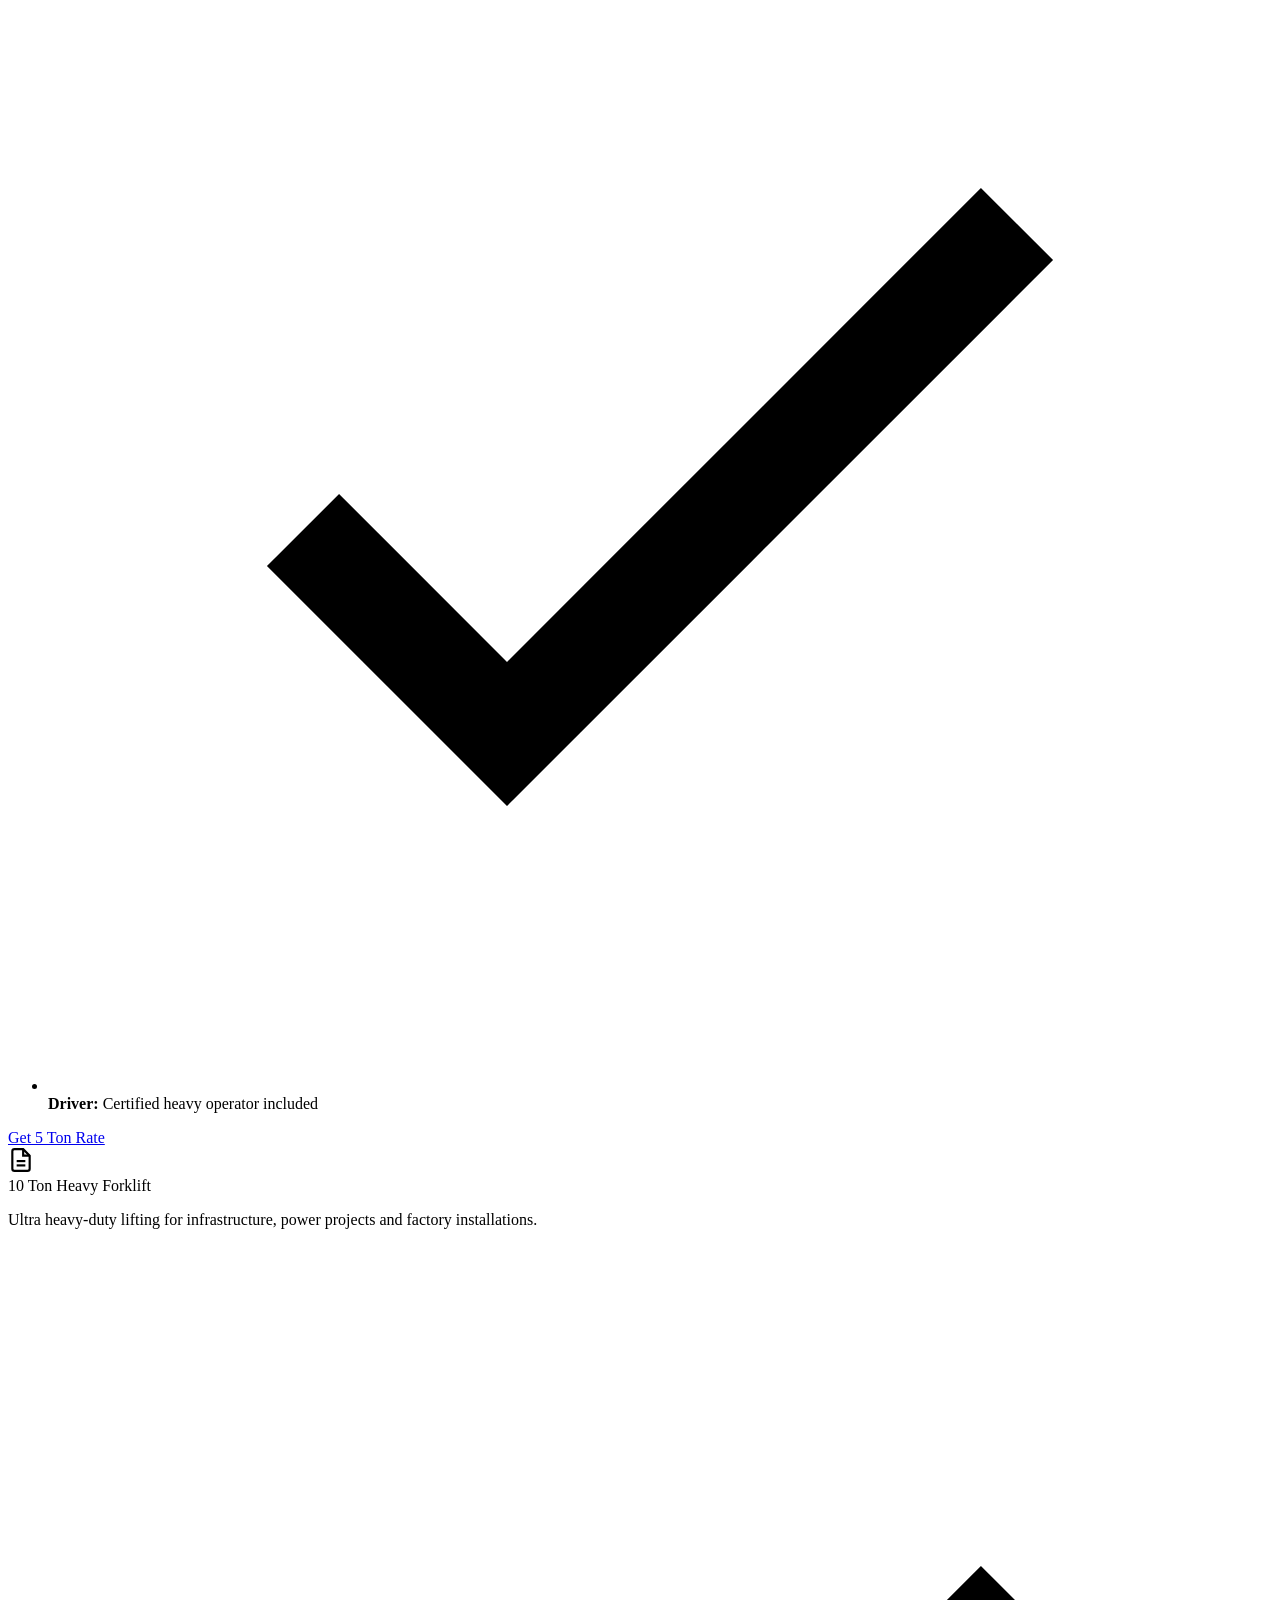
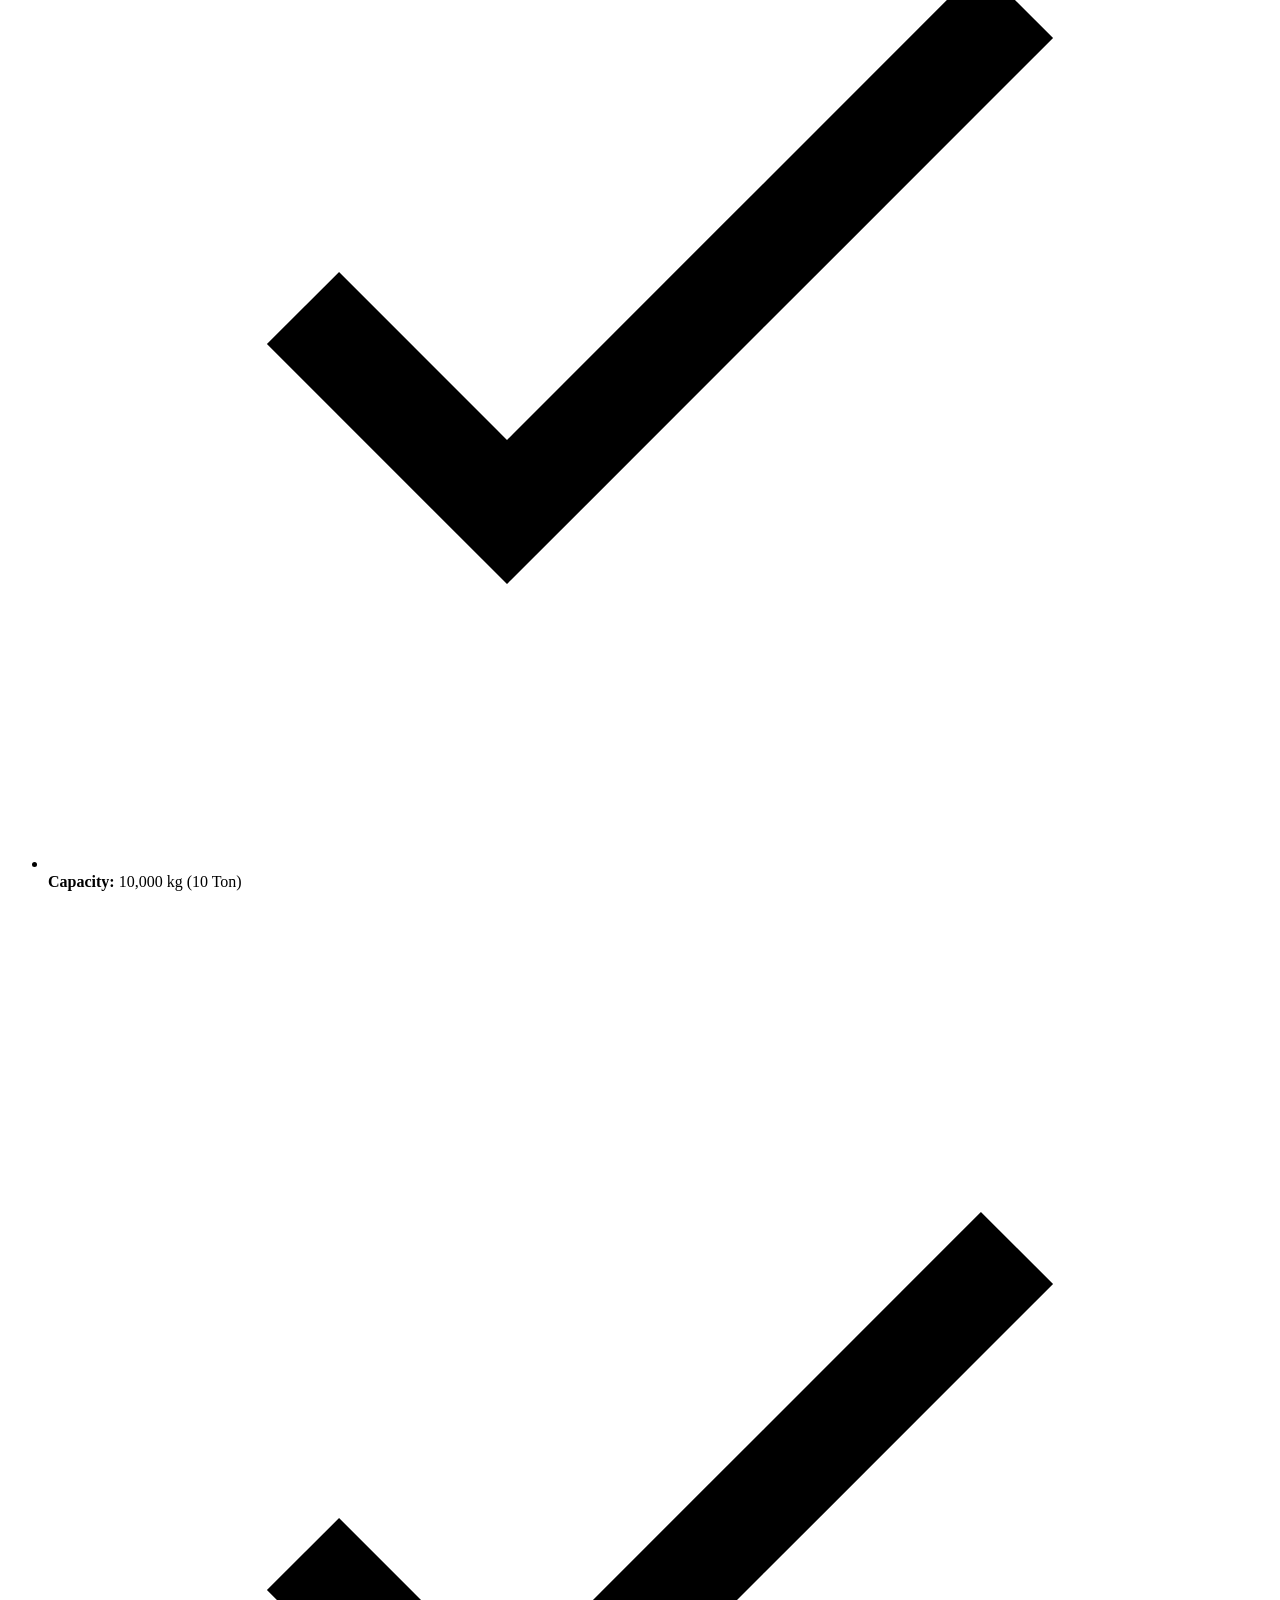
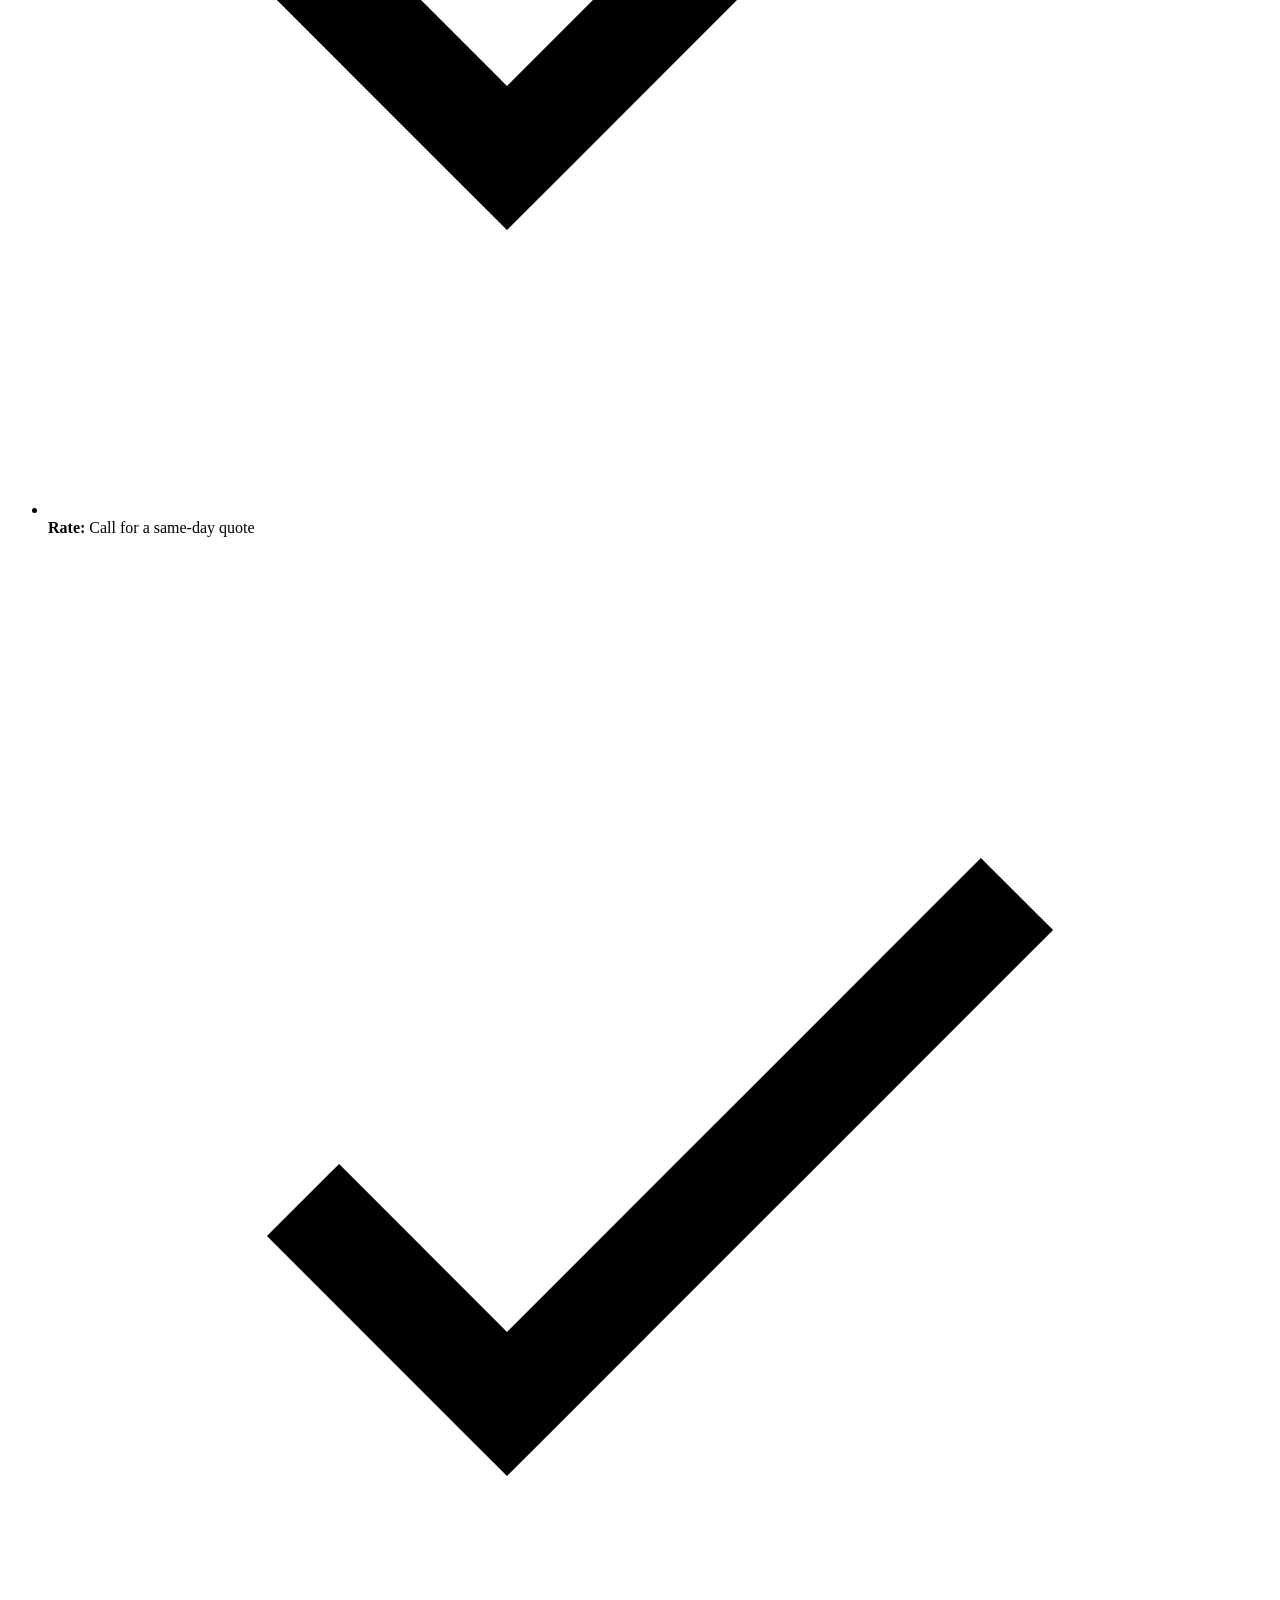
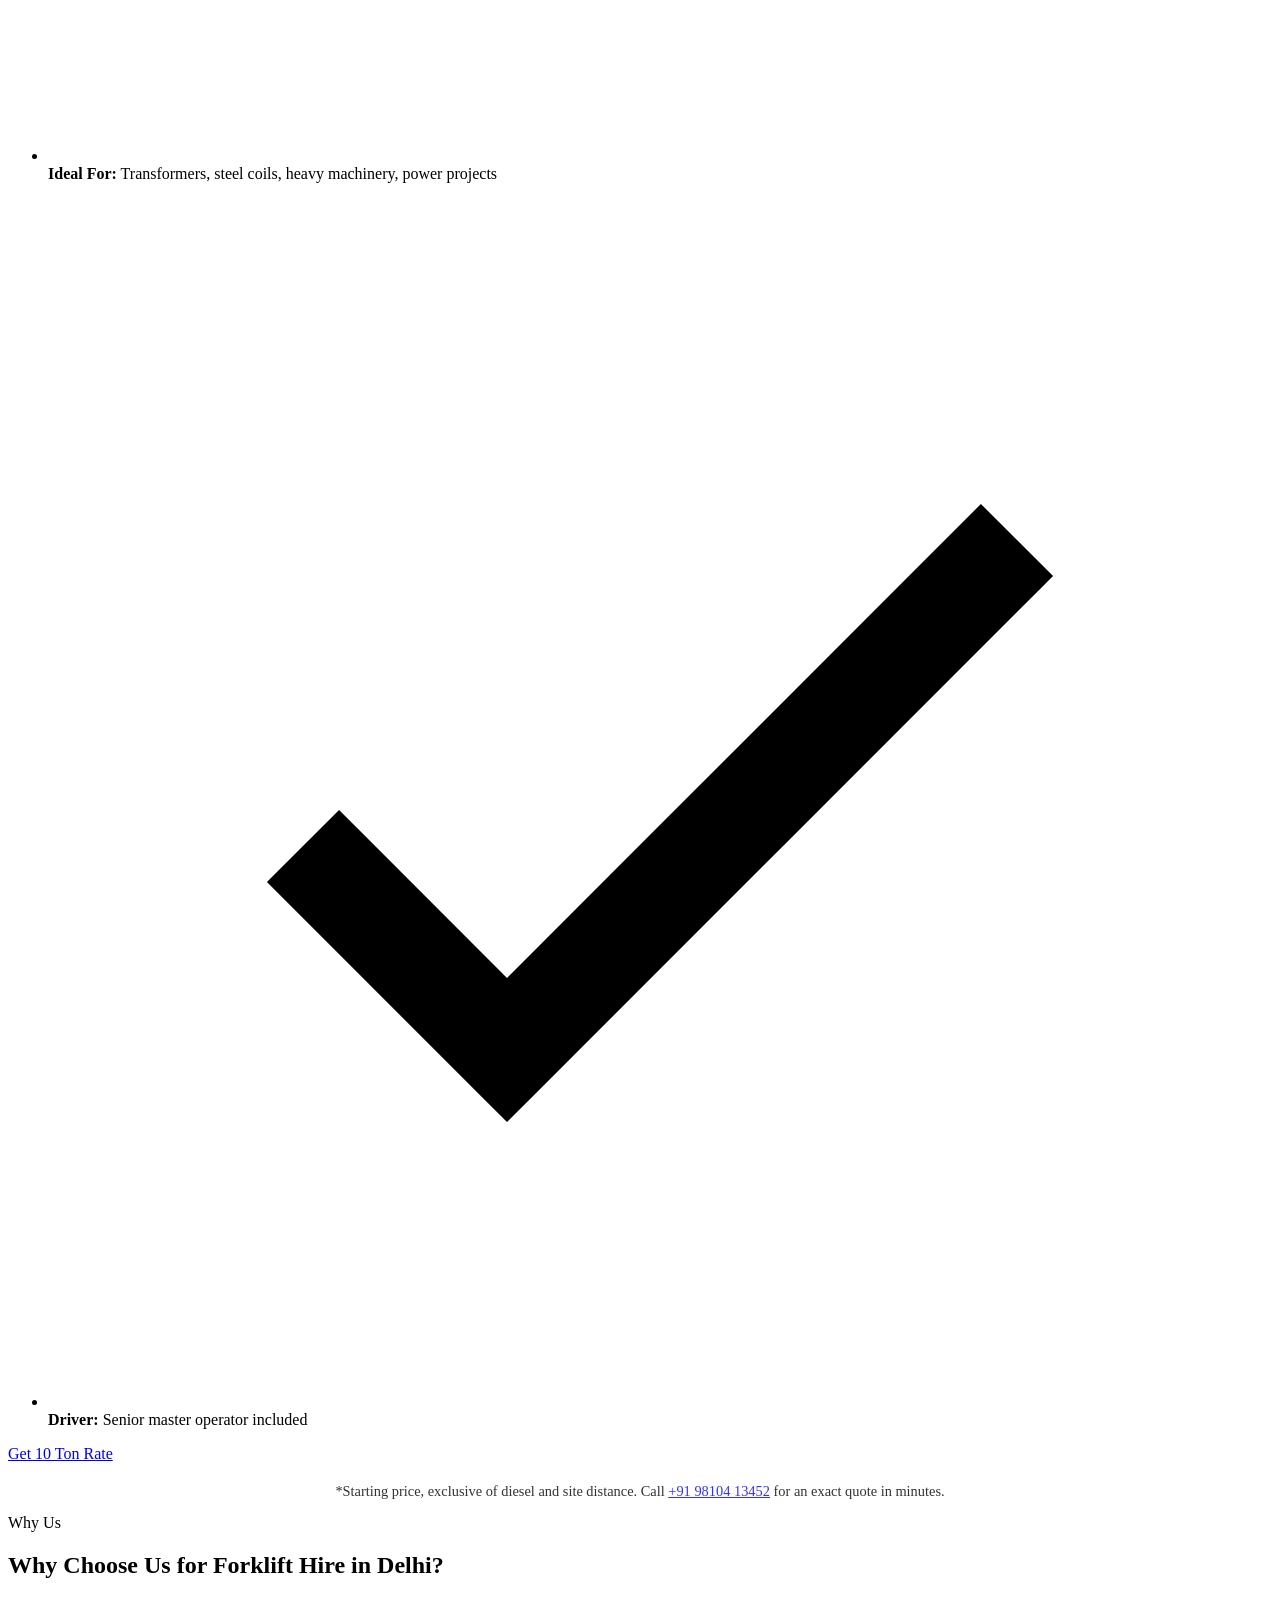
==== commit 205c350e: "Implement new coverage grid section in index.html Added a new coverage grid section with styling and" ====
--- a/public/forklift-for-rent-in-delhi/index.html
+++ b/public/forklift-for-rent-in-delhi/index.html
@@ -18,6 +18,101 @@
 
   <script src="/js/lang.js"></script>
   <link rel="stylesheet" href="/css/style.css" />
+
+  <style>
+    /* --- Coverage Grid Section (New UI) --- */
+    .coverage-grid {
+      display: grid;
+      grid-template-columns: repeat(auto-fill, minmax(280px, 1fr));
+      gap: 1.5rem;
+      margin-bottom: 2.5rem;
+    }
+
+    .coverage-card {
+      background: #ffffff;
+      border: 1px solid #e2e8f0;
+      border-radius: 12px;
+      padding: 1.5rem;
+      display: flex;
+      flex-direction: column;
+      transition: transform 0.3s ease, box-shadow 0.3s ease;
+      position: relative;
+      overflow: hidden;
+    }
+
+    .coverage-card:hover {
+      transform: translateY(-4px);
+      box-shadow: 0 12px 24px -8px rgba(0, 0, 0, 0.1);
+      border-color: #cbd5e1;
+    }
+
+    .coverage-zone {
+      display: inline-block;
+      background: #f1f5f9;
+      color: #475569;
+      font-size: 0.75rem;
+      font-weight: 700;
+      text-transform: uppercase;
+      letter-spacing: 0.5px;
+      padding: 0.3rem 0.75rem;
+      border-radius: 20px;
+      width: fit-content;
+      margin-bottom: 0.75rem;
+    }
+
+    .coverage-area {
+      font-size: 1.125rem;
+      font-weight: 700;
+      color: #0f172a;
+      margin: 0 0 1rem 0;
+      line-height: 1.3;
+    }
+
+    .coverage-time {
+      margin-top: auto;
+      display: flex;
+      align-items: center;
+      gap: 0.5rem;
+      font-weight: 700;
+      color: #0056b3; 
+      font-size: 0.95rem;
+    }
+
+    .coverage-time svg {
+      color: #ef4444; 
+    }
+
+    .coverage-footer {
+      display: flex;
+      align-items: center;
+      justify-content: center;
+      gap: 1rem;
+      background: #f8fafc;
+      border: 1px dashed #cbd5e1;
+      padding: 1.25rem;
+      border-radius: 8px;
+      text-align: center;
+    }
+
+    .coverage-footer p {
+      margin: 0;
+      color: #334155;
+      font-size: 1rem;
+    }
+
+    .coverage-footer svg {
+      color: #10b981; 
+      flex-shrink: 0;
+    }
+
+    @media (max-width: 768px) {
+      .coverage-footer {
+        flex-direction: column;
+        text-align: center;
+        gap: 0.5rem;
+      }
+    }
+  </style>
 
   <meta property="og:type" content="website" />
   <meta property="og:site_name" content="Chetan Crane Service Pvt Ltd" />
@@ -109,10 +204,10 @@
             <svg width="26" height="26" fill="none" stroke="currentColor" stroke-width="2" viewBox="0 0 24 24"><path d="M14 2H6a2 2 0 0 0-2 2v16a2 2 0 0 0 2 2h12a2 2 0 0 0 2-2V8z"></path><polyline points="14 2 14 8 20 8"></polyline></svg>
           </div>
           <div class="plan-capacity">3 Ton Diesel Forklift</div>
-          <p class="plan-desc">Our best-selling plan in Delhi — from ₹2,500* per shift with a trained operator included.</p>
+          <p class="plan-desc">Our best-selling plan in Delhi — from INR 2,500* per shift with a trained operator included.</p>
           <ul class="plan-specs">
             <li><svg class="check-icon" fill="none" stroke="currentColor" stroke-width="2" viewBox="0 0 24 24"><path d="M5 13l4 4L19 7"></path></svg><span><strong>Capacity:</strong> 3,000 kg (3 Ton)</span></li>
-            <li><svg class="check-icon" fill="none" stroke="currentColor" stroke-width="2" viewBox="0 0 24 24"><path d="M5 13l4 4L19 7"></path></svg><span><strong>Starting Rate:</strong> From ₹2,500* per 8-hour shift</span></li>
+            <li><svg class="check-icon" fill="none" stroke="currentColor" stroke-width="2" viewBox="0 0 24 24"><path d="M5 13l4 4L19 7"></path></svg><span><strong>Starting Rate:</strong> From INR 2,500* per 8-hour shift</span></li>
             <li><svg class="check-icon" fill="none" stroke="currentColor" stroke-width="2" viewBox="0 0 24 24"><path d="M5 13l4 4L19 7"></path></svg><span><strong>Ideal For:</strong> Warehouses, loading bays, container packing, palletised stock</span></li>
             <li><svg class="check-icon" fill="none" stroke="currentColor" stroke-width="2" viewBox="0 0 24 24"><path d="M5 13l4 4L19 7"></path></svg><span><strong>Driver:</strong> Trained operator included 24×7</span></li>
           </ul>
@@ -171,35 +266,106 @@
     </div>
   </section>
 
+  <!-- REPLACED COVERAGE SECTION -->
   <section class="section">
     <div class="container">
       <div class="section-title-wrap reveal">
         <div class="section-tag">Coverage</div>
         <h2 class="section-title">Major Industrial Areas We Serve</h2>
       </div>
-      <div class="prose-block reveal">
-        <p>Our Ghazipur base sits on the Delhi–UP border, so we reach most industrial belts in the city quickly. Typical dispatch coverage:</p>
-        <table>
-          <thead>
-            <tr>
-              <th>Industrial Area</th>
-              <th>Zone</th>
-              <th>Typical Reach Time</th>
-            </tr>
-          </thead>
-          <tbody>
-            <tr><td>Patparganj Industrial Area</td><td>East Delhi</td><td>~30 minutes</td></tr>
-            <tr><td>Yamuna Vihar</td><td>North East Delhi</td><td>~40 minutes</td></tr>
-            <tr><td>Okhla Industrial Area (Phase 1, 2 &amp; 3)</td><td>South East Delhi</td><td>~45 minutes</td></tr>
-            <tr><td>AIIMS &amp; South Delhi institutions</td><td>South Delhi</td><td>~50 minutes</td></tr>
-            <tr><td>Kirti Nagar</td><td>West Delhi</td><td>~60 minutes</td></tr>
-            <tr><td>Mayapuri Industrial Area Phase 1 &amp; 2</td><td>West Delhi</td><td>~60 minutes</td></tr>
-            <tr><td>Mangolpuri Industrial Area</td><td>North West Delhi</td><td>~70 minutes</td></tr>
-            <tr><td>Bawana Industrial Area</td><td>Outer North Delhi</td><td>~80 minutes</td></tr>
-            <tr><td>Narela Industrial Area</td><td>Outer North Delhi</td><td>~85 minutes</td></tr>
-          </tbody>
-        </table>
-        <p>We also dispatch to Noida, Greater Noida, Ghaziabad, Gurgaon and Faridabad on the same day.</p>
+      
+      <div class="prose-block reveal" style="text-align: center; margin-bottom: 2rem;">
+        <p>Our Ghazipur base sits on the Delhi–UP border, allowing us to reach most industrial belts in the city quickly. Typical dispatch coverage times:</p>
+      </div>
+
+      <div class="coverage-grid">
+        
+        <div class="coverage-card reveal">
+          <span class="coverage-zone">East Delhi</span>
+          <h3 class="coverage-area">Patparganj Industrial Area</h3>
+          <div class="coverage-time">
+            <svg width="20" height="20" fill="none" stroke="currentColor" stroke-width="2" viewBox="0 0 24 24"><path d="M12 2v20M17 5H9.5a3.5 3.5 0 0 0 0 7h5a3.5 3.5 0 0 1 0 7H6"></path></svg>
+            ~30 minutes
+          </div>
+        </div>
+
+        <div class="coverage-card reveal" data-delay="50">
+          <span class="coverage-zone">North East Delhi</span>
+          <h3 class="coverage-area">Yamuna Vihar</h3>
+          <div class="coverage-time">
+            <svg width="20" height="20" fill="none" stroke="currentColor" stroke-width="2" viewBox="0 0 24 24"><path d="M12 2v20M17 5H9.5a3.5 3.5 0 0 0 0 7h5a3.5 3.5 0 0 1 0 7H6"></path></svg>
+            ~40 minutes
+          </div>
+        </div>
+
+        <div class="coverage-card reveal" data-delay="100">
+          <span class="coverage-zone">South East Delhi</span>
+          <h3 class="coverage-area">Okhla Ind. Area (Ph 1, 2 & 3)</h3>
+          <div class="coverage-time">
+            <svg width="20" height="20" fill="none" stroke="currentColor" stroke-width="2" viewBox="0 0 24 24"><path d="M12 2v20M17 5H9.5a3.5 3.5 0 0 0 0 7h5a3.5 3.5 0 0 1 0 7H6"></path></svg>
+            ~45 minutes
+          </div>
+        </div>
+
+        <div class="coverage-card reveal" data-delay="150">
+          <span class="coverage-zone">South Delhi</span>
+          <h3 class="coverage-area">AIIMS & South Institutions</h3>
+          <div class="coverage-time">
+            <svg width="20" height="20" fill="none" stroke="currentColor" stroke-width="2" viewBox="0 0 24 24"><path d="M12 2v20M17 5H9.5a3.5 3.5 0 0 0 0 7h5a3.5 3.5 0 0 1 0 7H6"></path></svg>
+            ~50 minutes
+          </div>
+        </div>
+
+        <div class="coverage-card reveal" data-delay="200">
+          <span class="coverage-zone">West Delhi</span>
+          <h3 class="coverage-area">Kirti Nagar</h3>
+          <div class="coverage-time">
+            <svg width="20" height="20" fill="none" stroke="currentColor" stroke-width="2" viewBox="0 0 24 24"><path d="M12 2v20M17 5H9.5a3.5 3.5 0 0 0 0 7h5a3.5 3.5 0 0 1 0 7H6"></path></svg>
+            ~60 minutes
+          </div>
+        </div>
+
+        <div class="coverage-card reveal" data-delay="250">
+          <span class="coverage-zone">West Delhi</span>
+          <h3 class="coverage-area">Mayapuri Ind. Area Ph 1 & 2</h3>
+          <div class="coverage-time">
+            <svg width="20" height="20" fill="none" stroke="currentColor" stroke-width="2" viewBox="0 0 24 24"><path d="M12 2v20M17 5H9.5a3.5 3.5 0 0 0 0 7h5a3.5 3.5 0 0 1 0 7H6"></path></svg>
+            ~60 minutes
+          </div>
+        </div>
+
+        <div class="coverage-card reveal" data-delay="300">
+          <span class="coverage-zone">North West Delhi</span>
+          <h3 class="coverage-area">Mangolpuri Industrial Area</h3>
+          <div class="coverage-time">
+            <svg width="20" height="20" fill="none" stroke="currentColor" stroke-width="2" viewBox="0 0 24 24"><path d="M12 2v20M17 5H9.5a3.5 3.5 0 0 0 0 7h5a3.5 3.5 0 0 1 0 7H6"></path></svg>
+            ~70 minutes
+          </div>
+        </div>
+
+        <div class="coverage-card reveal" data-delay="350">
+          <span class="coverage-zone">Outer North Delhi</span>
+          <h3 class="coverage-area">Bawana Industrial Area</h3>
+          <div class="coverage-time">
+            <svg width="20" height="20" fill="none" stroke="currentColor" stroke-width="2" viewBox="0 0 24 24"><path d="M12 2v20M17 5H9.5a3.5 3.5 0 0 0 0 7h5a3.5 3.5 0 0 1 0 7H6"></path></svg>
+            ~80 minutes
+          </div>
+        </div>
+
+        <div class="coverage-card reveal" data-delay="400">
+          <span class="coverage-zone">Outer North Delhi</span>
+          <h3 class="coverage-area">Narela Industrial Area</h3>
+          <div class="coverage-time">
+            <svg width="20" height="20" fill="none" stroke="currentColor" stroke-width="2" viewBox="0 0 24 24"><path d="M12 2v20M17 5H9.5a3.5 3.5 0 0 0 0 7h5a3.5 3.5 0 0 1 0 7H6"></path></svg>
+            ~85 minutes
+          </div>
+        </div>
+
+      </div>
+
+      <div class="coverage-footer reveal" data-delay="100">
+        <svg width="24" height="24" fill="none" stroke="currentColor" stroke-width="2" viewBox="0 0 24 24"><path d="M22 11.08V12a10 10 0 1 1-5.93-9.14"></path><polyline points="22 4 12 14.01 9 11.01"></polyline></svg>
+        <p>We also dispatch to <strong>Noida, Greater Noida, Ghaziabad, Gurgaon, and Faridabad</strong> on the same day.</p>
       </div>
 
     </div>
@@ -219,7 +385,7 @@
             <svg class="faq-chevron" fill="none" stroke="currentColor" stroke-width="2" viewBox="0 0 24 24"><path d="M19 9l-7 7-7-7"></path></svg>
           </button>
           <div class="faq-answer">
-            <p>Our price starts from ₹2,500/-* INR. We are available 24/7 for your assistance.</p>
+            <p>Our price starts from INR 2,500/-*. We are available 24/7 for your assistance.</p>
           </div>
         </div>
 
